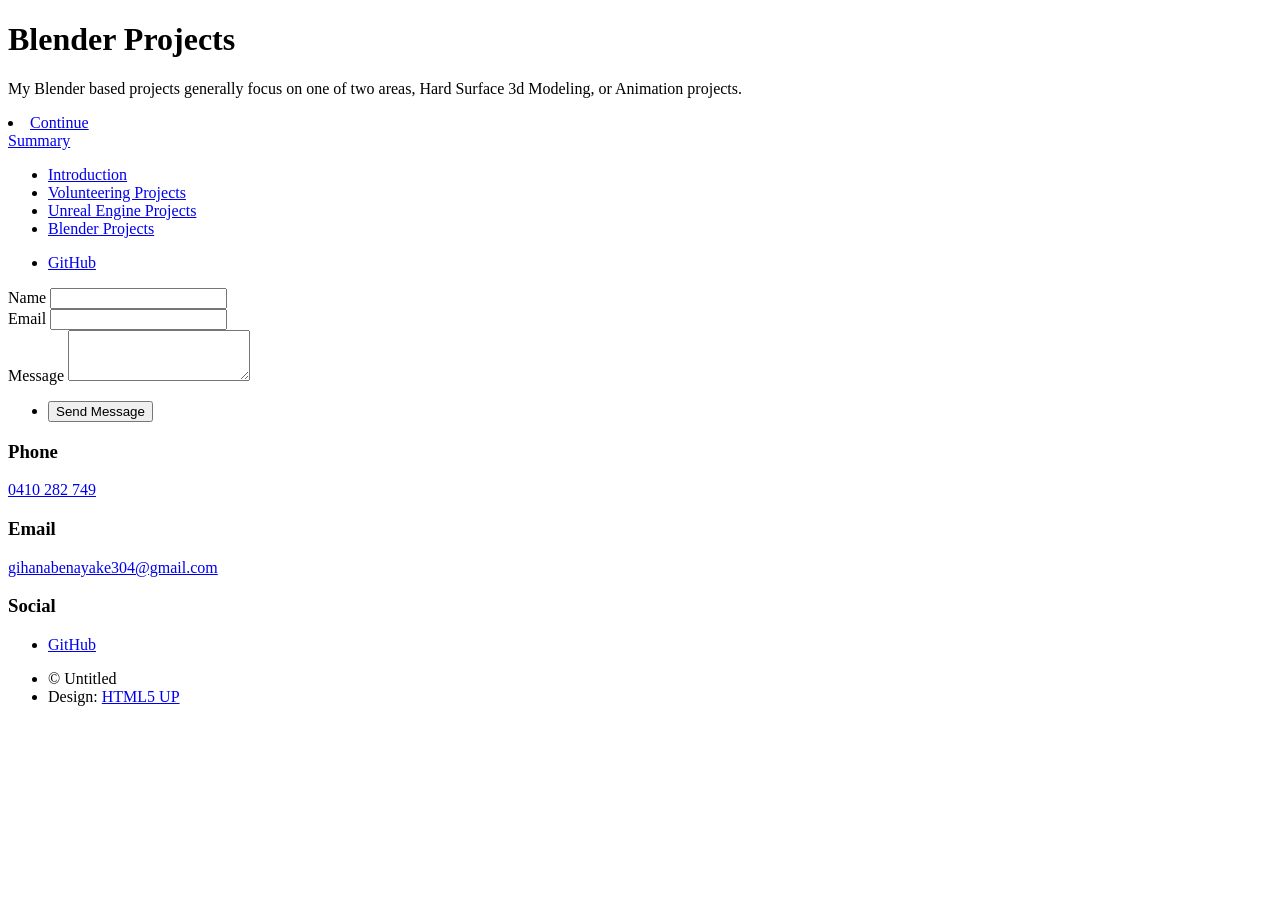
==== Subpages/BlenderProjects.html @ 30b380fa "Initial Commit Initial Commit for Created Site" ====
<!DOCTYPE HTML>
<!--
	Massively by HTML5 UP
	html5up.net | @ajlkn
	Free for personal and commercial use under the CCA 3.0 license (html5up.net/license)
-->
<html>
	<head>
		<title>Blender Projects</title>
		<meta charset="utf-8" />
		<meta name="viewport" content="width=device-width, initial-scale=1, user-scalable=no" />
		<link rel="stylesheet" href="../assets/css/main.css" />
		<noscript><link rel="stylesheet" href="../assets/css/noscript.css" /></noscript>
	</head>
	<body class="is-preload">

		<!-- Wrapper -->
			<div id="wrapper" class="fade-in">

				<!-- Intro -->
					<div id="intro">
						<h1>Blender Projects</h1>
						<p>My Blender based projects generally focus on one of two areas, Hard Surface 3d Modeling, or Animation projects. </p>
							<li><a href="#header" class="button icon solid solo fa-arrow-down scrolly">Continue</a></li>
						</ul>
					</div>

				<!-- Header -->
					<header id="header">
						<a href="index.html" class="logo">Summary</a>
					</header>

				<!-- Nav -->
					<nav id="nav">
						<ul class="links">
							<li><a href="../index.html">Introduction</a></li>
							<li><a href="../Subpages/VolunteeringProjects.html">Volunteering Projects</a></li>
							<li><a href="../Subpages/UnrealEngineProjects.html">Unreal Engine Projects</a></li>
							<li class="active"><a href="../Subpages/BlenderProjects.html">Blender Projects</a></li>
						</ul>
						<ul class="icons">
							<li><a href="#" class="icon brands fa-github"><span class="label">GitHub</span></a></li>
						</ul>
					</nav>

				<!-- Main -->
					<div id="main">

						
						<!-- Footer -->
							<footer>
							
							</footer>

					</div>

				<!-- Footer -->
					<footer id="footer">
						<section>
							<form method="post" action="#">
								<div class="fields">
									<div class="field">
										<label for="name">Name</label>
										<input type="text" name="name" id="name" />
									</div>
									<div class="field">
										<label for="email">Email</label>
										<input type="text" name="email" id="email" />
									</div>
									<div class="field">
										<label for="message">Message</label>
										<textarea name="message" id="message" rows="3"></textarea>
									</div>
								</div>
								<ul class="actions">
									<li><input type="submit" value="Send Message" /></li>
								</ul>
							</form>
						</section>
						<section class="split contact">
							<section>
								<h3>Phone</h3>
								<p><a href="#">0410 282 749</a></p>
							</section>
							<section>
								<h3>Email</h3>
								<p><a href="#">gihanabenayake304@gmail.com</a></p>
							</section>
							<section>
								<h3>Social</h3>
								<ul class="icons alt">
									<li><a href="#" class="icon brands alt fa-github"><span class="label">GitHub</span></a></li>
								</ul>
							</section>
						</section>
					</footer>

				<!-- Copyright -->
					<div id="copyright">
						<ul><li>&copy; Untitled</li><li>Design: <a href="https://html5up.net">HTML5 UP</a></li></ul>
					</div>

			</div>

		<!-- Scripts -->
			<script src="../assets/js/jquery.min.js"></script>
			<script src="../assets/js/jquery.scrollex.min.js"></script>
			<script src="../assets/js/jquery.scrolly.min.js"></script>
			<script src="../assets/js/browser.min.js"></script>
			<script src="../assets/js/breakpoints.min.js"></script>
			<script src="../assets/js/util.js"></script>
			<script src="../assets/js/main.js"></script>

	</body>
</html>
---- assets/css/main.css ----
@import url(fontawesome-all.min.css);
@import url("https://fonts.googleapis.com/css?family=Merriweather:300,700,300italic,700italic|Source+Sans+Pro:900");

/*
	Massively by HTML5 UP
	html5up.net | @ajlkn
	Free for personal and commercial use under the CCA 3.0 license (html5up.net/license)
*/

html, body, div, span, applet, object,
iframe, h1, h2, h3, h4, h5, h6, p, blockquote,
pre, a, abbr, acronym, address, big, cite,
code, del, dfn, em, img, ins, kbd, q, s, samp,
small, strike, strong, sub, sup, tt, var, b,
u, i, center, dl, dt, dd, ol, ul, li, fieldset,
form, label, legend, table, caption, tbody,
tfoot, thead, tr, th, td, article, aside,
canvas, details, embed, figure, figcaption,
footer, header, hgroup, menu, nav, output, ruby,
section, summary, time, mark, audio, video {
	margin: 0;
	padding: 0;
	border: 0;
	font-size: 100%;
	font: inherit;
	vertical-align: baseline;}

article, aside, details, figcaption, figure,
footer, header, hgroup, menu, nav, section {
	display: block;}

body {
	line-height: 1;
}

ol, ul {
	list-style: none;
}

blockquote, q {
	quotes: none;
}

	blockquote:before, blockquote:after, q:before, q:after {
		content: '';
		content: none;
	}

table {
	border-collapse: collapse;
	border-spacing: 0;
}

body {
	-webkit-text-size-adjust: none;
}

mark {
	background-color: transparent;
	color: inherit;
}

input::-moz-focus-inner {
	border: 0;
	padding: 0;
}

input, select, textarea {
	-moz-appearance: none;
	-webkit-appearance: none;
	-ms-appearance: none;
	appearance: none;
}

/* Basic */

	@-ms-viewport {
		width: device-width;
	}

	body {
		-ms-overflow-style: scrollbar;
	}

	@media screen and (max-width: 480px) {

		html, body {
			min-width: 320px;
		}

	}

	html {
		box-sizing: border-box;
	}

	*, *:before, *:after {
		box-sizing: inherit;
	}

	body {
		background-color: #1e252d;
	}

		body.is-preload *, body.is-preload *:before, body.is-preload *:after {
			-moz-animation: none !important;
			-webkit-animation: none !important;
			-ms-animation: none !important;
			animation: none !important;
			-moz-transition: none !important;
			-webkit-transition: none !important;
			-ms-transition: none !important;
			transition: none !important;
		}

/* Type */

	html {
		font-size: 16pt;
	}

		@media screen and (max-width: 1680px) {

			html {
				font-size: 12pt;
			}

		}

		@media screen and (max-width: 1280px) {

			html {
				font-size: 11pt;
			}

		}

		@media screen and (max-width: 360px) {

			html {
				font-size: 10pt;
			}

		}

	body {
		color: #212931;
	}

	body, input, select, textarea {
		font-family: "Merriweather", Georgia, serif;
		font-weight: 300;
		font-size: 1rem;
		line-height: 2.375;
	}

	a {
		-moz-transition: color 0.2s ease-in-out, background-color 0.2s ease-in-out, border-color 0.2s ease-in-out, box-shadow 0.2s ease-in-out;
		-webkit-transition: color 0.2s ease-in-out, background-color 0.2s ease-in-out, border-color 0.2s ease-in-out, box-shadow 0.2s ease-in-out;
		-ms-transition: color 0.2s ease-in-out, background-color 0.2s ease-in-out, border-color 0.2s ease-in-out, box-shadow 0.2s ease-in-out;
		transition: color 0.2s ease-in-out, background-color 0.2s ease-in-out, border-color 0.2s ease-in-out, box-shadow 0.2s ease-in-out;
		border-bottom: dotted 1px;
		text-decoration: none;
	}

		a:hover {
			border-bottom-color: transparent;
		}

	strong, b {
		font-weight: 600;
	}

	em, i {
		font-style: italic;
	}

	p {
		text-align: justify;
		margin: 0 0 2rem 0;
	}

	h1, h2, h3, h4, h5, h6 {
		font-family: "Source Sans Pro", Helvetica, sans-serif;
		font-weight: 900;
		line-height: 1.5;
		letter-spacing: 0.075em;
		text-transform: uppercase;
		margin: 0 0 1rem 0;
	}

		h1 a, h2 a, h3 a, h4 a, h5 a, h6 a {
			border-bottom: 0;
			color: inherit;
			text-decoration: none;
		}

	h1 {
		font-size: 4rem;
		line-height: 1.1;
		margin: 0 0 2rem 0;
	}

	h2 {
		font-size: 1.75rem;
		line-height: 1.3;
		margin: 0 0 1.5rem 0;
	}

	h3 {
		font-size: 1.25rem;
		margin: 0 0 1.5rem 0;
	}

	h4 {
		font-size: 1rem;
	}

	h5 {
		font-size: 0.9rem;
	}

	h6 {
		font-size: 0.8rem;
	}

	sub {
		font-size: 0.8rem;
		position: relative;
		top: 0.5rem;
	}

	sup {
		font-size: 0.8rem;
		position: relative;
		top: -0.5rem;
	}

	blockquote {
		border-left: solid 4px;
		font-style: italic;
		margin: 0 0 2rem 0;
		padding: 0.5rem 0 0.5rem 2rem;
	}

	code {
		border: solid 2px;
		font-family: "Courier New", monospace;
		font-size: 0.9rem;
		margin: 0 0.25rem;
		padding: 0.25rem 0.65rem;
	}

	pre {
		-webkit-overflow-scrolling: touch;
		font-family: "Courier New", monospace;
		font-size: 0.9rem;
		margin: 0 0 2rem 0;
	}

		pre code {
			display: block;
			line-height: 1.75;
			padding: 1rem 1.5rem;
			overflow-x: auto;
		}

	hr {
		border: 0;
		border-bottom: solid 2px;
		margin: 3rem 0;
	}

		hr.major {
			margin: 5rem 0;
		}

	.align-left {
		text-align: left;
	}

	.align-center {
		text-align: center;
	}

	.align-right {
		text-align: right;
	}

	input, select, textarea {
		color: #212931;
	}

	a {
		color: #212931;
		border-bottom-color: rgba(33, 41, 49, 0.5);
	}

		a:hover {
			border-bottom-color: transparent;
			color: #18bfef !important;
		}

	strong, b {
		color: #212931;
	}

	h1, h2, h3, h4, h5, h6 {
		color: #212931;
	}

	blockquote {
		border-left-color: #eeeeee;
	}

	code {
		background: rgba(220, 220, 220, 0.25);
		border-color: #eeeeee;
	}

	hr {
		border-bottom-color: #eeeeee;
	}

/* Row */

	.row {
		display: flex;
		flex-wrap: wrap;
		box-sizing: border-box;
		align-items: stretch;
	}

		.row > * {
			box-sizing: border-box;
		}

		.row.gtr-uniform > * > :last-child {
			margin-bottom: 0;
		}

		.row.aln-left {
			justify-content: flex-start;
		}

		.row.aln-center {
			justify-content: center;
		}

		.row.aln-right {
			justify-content: flex-end;
		}

		.row.aln-top {
			align-items: flex-start;
		}

		.row.aln-middle {
			align-items: center;
		}

		.row.aln-bottom {
			align-items: flex-end;
		}

		.row > .imp {
			order: -1;
		}

		.row > .col-1 {
			width: 8.33333%;
		}

		.row > .off-1 {
			margin-left: 8.33333%;
		}

		.row > .col-2 {
			width: 16.66667%;
		}

		.row > .off-2 {
			margin-left: 16.66667%;
		}

		.row > .col-3 {
			width: 25%;
		}

		.row > .off-3 {
			margin-left: 25%;
		}

		.row > .col-4 {
			width: 33.33333%;
		}

		.row > .off-4 {
			margin-left: 33.33333%;
		}

		.row > .col-5 {
			width: 41.66667%;
		}

		.row > .off-5 {
			margin-left: 41.66667%;
		}

		.row > .col-6 {
			width: 50%;
		}

		.row > .off-6 {
			margin-left: 50%;
		}

		.row > .col-7 {
			width: 58.33333%;
		}

		.row > .off-7 {
			margin-left: 58.33333%;
		}

		.row > .col-8 {
			width: 66.66667%;
		}

		.row > .off-8 {
			margin-left: 66.66667%;
		}

		.row > .col-9 {
			width: 75%;
		}

		.row > .off-9 {
			margin-left: 75%;
		}

		.row > .col-10 {
			width: 83.33333%;
		}

		.row > .off-10 {
			margin-left: 83.33333%;
		}

		.row > .col-11 {
			width: 91.66667%;
		}

		.row > .off-11 {
			margin-left: 91.66667%;
		}

		.row > .col-12 {
			width: 100%;
		}

		.row > .off-12 {
			margin-left: 100%;
		}

		.row.gtr-0 {
			margin-top: 0;
			margin-left: 0rem;
		}

			.row.gtr-0 > * {
				padding: 0 0 0 0rem;
			}

			.row.gtr-0.gtr-uniform {
				margin-top: 0rem;
			}

				.row.gtr-0.gtr-uniform > * {
					padding-top: 0rem;
				}

		.row.gtr-25 {
			margin-top: 0;
			margin-left: -0.375rem;
		}

			.row.gtr-25 > * {
				padding: 0 0 0 0.375rem;
			}

			.row.gtr-25.gtr-uniform {
				margin-top: -0.375rem;
			}

				.row.gtr-25.gtr-uniform > * {
					padding-top: 0.375rem;
				}

		.row.gtr-50 {
			margin-top: 0;
			margin-left: -0.75rem;
		}

			.row.gtr-50 > * {
				padding: 0 0 0 0.75rem;
			}

			.row.gtr-50.gtr-uniform {
				margin-top: -0.75rem;
			}

				.row.gtr-50.gtr-uniform > * {
					padding-top: 0.75rem;
				}

		.row {
			margin-top: 0;
			margin-left: -1.5rem;
		}

			.row > * {
				padding: 0 0 0 1.5rem;
			}

			.row.gtr-uniform {
				margin-top: -1.5rem;
			}

				.row.gtr-uniform > * {
					padding-top: 1.5rem;
				}

		.row.gtr-150 {
			margin-top: 0;
			margin-left: -2.25rem;
		}

			.row.gtr-150 > * {
				padding: 0 0 0 2.25rem;
			}

			.row.gtr-150.gtr-uniform {
				margin-top: -2.25rem;
			}

				.row.gtr-150.gtr-uniform > * {
					padding-top: 2.25rem;
				}

		.row.gtr-200 {
			margin-top: 0;
			margin-left: -3rem;
		}

			.row.gtr-200 > * {
				padding: 0 0 0 3rem;
			}

			.row.gtr-200.gtr-uniform {
				margin-top: -3rem;
			}

				.row.gtr-200.gtr-uniform > * {
					padding-top: 3rem;
				}

		@media screen and (max-width: 1680px) {

			.row {
				display: flex;
				flex-wrap: wrap;
				box-sizing: border-box;
				align-items: stretch;
			}

				.row > * {
					box-sizing: border-box;
				}

				.row.gtr-uniform > * > :last-child {
					margin-bottom: 0;
				}

				.row.aln-left {
					justify-content: flex-start;
				}

				.row.aln-center {
					justify-content: center;
				}

				.row.aln-right {
					justify-content: flex-end;
				}

				.row.aln-top {
					align-items: flex-start;
				}

				.row.aln-middle {
					align-items: center;
				}

				.row.aln-bottom {
					align-items: flex-end;
				}

				.row > .imp-xlarge {
					order: -1;
				}

				.row > .col-1-xlarge {
					width: 8.33333%;
				}

				.row > .off-1-xlarge {
					margin-left: 8.33333%;
				}

				.row > .col-2-xlarge {
					width: 16.66667%;
				}

				.row > .off-2-xlarge {
					margin-left: 16.66667%;
				}

				.row > .col-3-xlarge {
					width: 25%;
				}

				.row > .off-3-xlarge {
					margin-left: 25%;
				}

				.row > .col-4-xlarge {
					width: 33.33333%;
				}

				.row > .off-4-xlarge {
					margin-left: 33.33333%;
				}

				.row > .col-5-xlarge {
					width: 41.66667%;
				}

				.row > .off-5-xlarge {
					margin-left: 41.66667%;
				}

				.row > .col-6-xlarge {
					width: 50%;
				}

				.row > .off-6-xlarge {
					margin-left: 50%;
				}

				.row > .col-7-xlarge {
					width: 58.33333%;
				}

				.row > .off-7-xlarge {
					margin-left: 58.33333%;
				}

				.row > .col-8-xlarge {
					width: 66.66667%;
				}

				.row > .off-8-xlarge {
					margin-left: 66.66667%;
				}

				.row > .col-9-xlarge {
					width: 75%;
				}

				.row > .off-9-xlarge {
					margin-left: 75%;
				}

				.row > .col-10-xlarge {
					width: 83.33333%;
				}

				.row > .off-10-xlarge {
					margin-left: 83.33333%;
				}

				.row > .col-11-xlarge {
					width: 91.66667%;
				}

				.row > .off-11-xlarge {
					margin-left: 91.66667%;
				}

				.row > .col-12-xlarge {
					width: 100%;
				}

				.row > .off-12-xlarge {
					margin-left: 100%;
				}

				.row.gtr-0 {
					margin-top: 0;
					margin-left: 0rem;
				}

					.row.gtr-0 > * {
						padding: 0 0 0 0rem;
					}

					.row.gtr-0.gtr-uniform {
						margin-top: 0rem;
					}

						.row.gtr-0.gtr-uniform > * {
							padding-top: 0rem;
						}

				.row.gtr-25 {
					margin-top: 0;
					margin-left: -0.375rem;
				}

					.row.gtr-25 > * {
						padding: 0 0 0 0.375rem;
					}

					.row.gtr-25.gtr-uniform {
						margin-top: -0.375rem;
					}

						.row.gtr-25.gtr-uniform > * {
							padding-top: 0.375rem;
						}

				.row.gtr-50 {
					margin-top: 0;
					margin-left: -0.75rem;
				}

					.row.gtr-50 > * {
						padding: 0 0 0 0.75rem;
					}

					.row.gtr-50.gtr-uniform {
						margin-top: -0.75rem;
					}

						.row.gtr-50.gtr-uniform > * {
							padding-top: 0.75rem;
						}

				.row {
					margin-top: 0;
					margin-left: -1.5rem;
				}

					.row > * {
						padding: 0 0 0 1.5rem;
					}

					.row.gtr-uniform {
						margin-top: -1.5rem;
					}

						.row.gtr-uniform > * {
							padding-top: 1.5rem;
						}

				.row.gtr-150 {
					margin-top: 0;
					margin-left: -2.25rem;
				}

					.row.gtr-150 > * {
						padding: 0 0 0 2.25rem;
					}

					.row.gtr-150.gtr-uniform {
						margin-top: -2.25rem;
					}

						.row.gtr-150.gtr-uniform > * {
							padding-top: 2.25rem;
						}

				.row.gtr-200 {
					margin-top: 0;
					margin-left: -3rem;
				}

					.row.gtr-200 > * {
						padding: 0 0 0 3rem;
					}

					.row.gtr-200.gtr-uniform {
						margin-top: -3rem;
					}

						.row.gtr-200.gtr-uniform > * {
							padding-top: 3rem;
						}

		}

		@media screen and (max-width: 1280px) {

			.row {
				display: flex;
				flex-wrap: wrap;
				box-sizing: border-box;
				align-items: stretch;
			}

				.row > * {
					box-sizing: border-box;
				}

				.row.gtr-uniform > * > :last-child {
					margin-bottom: 0;
				}

				.row.aln-left {
					justify-content: flex-start;
				}

				.row.aln-center {
					justify-content: center;
				}

				.row.aln-right {
					justify-content: flex-end;
				}

				.row.aln-top {
					align-items: flex-start;
				}

				.row.aln-middle {
					align-items: center;
				}

				.row.aln-bottom {
					align-items: flex-end;
				}

				.row > .imp-large {
					order: -1;
				}

				.row > .col-1-large {
					width: 8.33333%;
				}

				.row > .off-1-large {
					margin-left: 8.33333%;
				}

				.row > .col-2-large {
					width: 16.66667%;
				}

				.row > .off-2-large {
					margin-left: 16.66667%;
				}

				.row > .col-3-large {
					width: 25%;
				}

				.row > .off-3-large {
					margin-left: 25%;
				}

				.row > .col-4-large {
					width: 33.33333%;
				}

				.row > .off-4-large {
					margin-left: 33.33333%;
				}

				.row > .col-5-large {
					width: 41.66667%;
				}

				.row > .off-5-large {
					margin-left: 41.66667%;
				}

				.row > .col-6-large {
					width: 50%;
				}

				.row > .off-6-large {
					margin-left: 50%;
				}

				.row > .col-7-large {
					width: 58.33333%;
				}

				.row > .off-7-large {
					margin-left: 58.33333%;
				}

				.row > .col-8-large {
					width: 66.66667%;
				}

				.row > .off-8-large {
					margin-left: 66.66667%;
				}

				.row > .col-9-large {
					width: 75%;
				}

				.row > .off-9-large {
					margin-left: 75%;
				}

				.row > .col-10-large {
					width: 83.33333%;
				}

				.row > .off-10-large {
					margin-left: 83.33333%;
				}

				.row > .col-11-large {
					width: 91.66667%;
				}

				.row > .off-11-large {
					margin-left: 91.66667%;
				}

				.row > .col-12-large {
					width: 100%;
				}

				.row > .off-12-large {
					margin-left: 100%;
				}

				.row.gtr-0 {
					margin-top: 0;
					margin-left: 0rem;
				}

					.row.gtr-0 > * {
						padding: 0 0 0 0rem;
					}

					.row.gtr-0.gtr-uniform {
						margin-top: 0rem;
					}

						.row.gtr-0.gtr-uniform > * {
							padding-top: 0rem;
						}

				.row.gtr-25 {
					margin-top: 0;
					margin-left: -0.375rem;
				}

					.row.gtr-25 > * {
						padding: 0 0 0 0.375rem;
					}

					.row.gtr-25.gtr-uniform {
						margin-top: -0.375rem;
					}

						.row.gtr-25.gtr-uniform > * {
							padding-top: 0.375rem;
						}

				.row.gtr-50 {
					margin-top: 0;
					margin-left: -0.75rem;
				}

					.row.gtr-50 > * {
						padding: 0 0 0 0.75rem;
					}

					.row.gtr-50.gtr-uniform {
						margin-top: -0.75rem;
					}

						.row.gtr-50.gtr-uniform > * {
							padding-top: 0.75rem;
						}

				.row {
					margin-top: 0;
					margin-left: -1.5rem;
				}

					.row > * {
						padding: 0 0 0 1.5rem;
					}

					.row.gtr-uniform {
						margin-top: -1.5rem;
					}

						.row.gtr-uniform > * {
							padding-top: 1.5rem;
						}

				.row.gtr-150 {
					margin-top: 0;
					margin-left: -2.25rem;
				}

					.row.gtr-150 > * {
						padding: 0 0 0 2.25rem;
					}

					.row.gtr-150.gtr-uniform {
						margin-top: -2.25rem;
					}

						.row.gtr-150.gtr-uniform > * {
							padding-top: 2.25rem;
						}

				.row.gtr-200 {
					margin-top: 0;
					margin-left: -3rem;
				}

					.row.gtr-200 > * {
						padding: 0 0 0 3rem;
					}

					.row.gtr-200.gtr-uniform {
						margin-top: -3rem;
					}

						.row.gtr-200.gtr-uniform > * {
							padding-top: 3rem;
						}

		}

		@media screen and (max-width: 980px) {

			.row {
				display: flex;
				flex-wrap: wrap;
				box-sizing: border-box;
				align-items: stretch;
			}

				.row > * {
					box-sizing: border-box;
				}

				.row.gtr-uniform > * > :last-child {
					margin-bottom: 0;
				}

				.row.aln-left {
					justify-content: flex-start;
				}

				.row.aln-center {
					justify-content: center;
				}

				.row.aln-right {
					justify-content: flex-end;
				}

				.row.aln-top {
					align-items: flex-start;
				}

				.row.aln-middle {
					align-items: center;
				}

				.row.aln-bottom {
					align-items: flex-end;
				}

				.row > .imp-medium {
					order: -1;
				}

				.row > .col-1-medium {
					width: 8.33333%;
				}

				.row > .off-1-medium {
					margin-left: 8.33333%;
				}

				.row > .col-2-medium {
					width: 16.66667%;
				}

				.row > .off-2-medium {
					margin-left: 16.66667%;
				}

				.row > .col-3-medium {
					width: 25%;
				}

				.row > .off-3-medium {
					margin-left: 25%;
				}

				.row > .col-4-medium {
					width: 33.33333%;
				}

				.row > .off-4-medium {
					margin-left: 33.33333%;
				}

				.row > .col-5-medium {
					width: 41.66667%;
				}

				.row > .off-5-medium {
					margin-left: 41.66667%;
				}

				.row > .col-6-medium {
					width: 50%;
				}

				.row > .off-6-medium {
					margin-left: 50%;
				}

				.row > .col-7-medium {
					width: 58.33333%;
				}

				.row > .off-7-medium {
					margin-left: 58.33333%;
				}

				.row > .col-8-medium {
					width: 66.66667%;
				}

				.row > .off-8-medium {
					margin-left: 66.66667%;
				}

				.row > .col-9-medium {
					width: 75%;
				}

				.row > .off-9-medium {
					margin-left: 75%;
				}

				.row > .col-10-medium {
					width: 83.33333%;
				}

				.row > .off-10-medium {
					margin-left: 83.33333%;
				}

				.row > .col-11-medium {
					width: 91.66667%;
				}

				.row > .off-11-medium {
					margin-left: 91.66667%;
				}

				.row > .col-12-medium {
					width: 100%;
				}

				.row > .off-12-medium {
					margin-left: 100%;
				}

				.row.gtr-0 {
					margin-top: 0;
					margin-left: 0rem;
				}

					.row.gtr-0 > * {
						padding: 0 0 0 0rem;
					}

					.row.gtr-0.gtr-uniform {
						margin-top: 0rem;
					}

						.row.gtr-0.gtr-uniform > * {
							padding-top: 0rem;
						}

				.row.gtr-25 {
					margin-top: 0;
					margin-left: -0.375rem;
				}

					.row.gtr-25 > * {
						padding: 0 0 0 0.375rem;
					}

					.row.gtr-25.gtr-uniform {
						margin-top: -0.375rem;
					}

						.row.gtr-25.gtr-uniform > * {
							padding-top: 0.375rem;
						}

				.row.gtr-50 {
					margin-top: 0;
					margin-left: -0.75rem;
				}

					.row.gtr-50 > * {
						padding: 0 0 0 0.75rem;
					}

					.row.gtr-50.gtr-uniform {
						margin-top: -0.75rem;
					}

						.row.gtr-50.gtr-uniform > * {
							padding-top: 0.75rem;
						}

				.row {
					margin-top: 0;
					margin-left: -1.5rem;
				}

					.row > * {
						padding: 0 0 0 1.5rem;
					}

					.row.gtr-uniform {
						margin-top: -1.5rem;
					}

						.row.gtr-uniform > * {
							padding-top: 1.5rem;
						}

				.row.gtr-150 {
					margin-top: 0;
					margin-left: -2.25rem;
				}

					.row.gtr-150 > * {
						padding: 0 0 0 2.25rem;
					}

					.row.gtr-150.gtr-uniform {
						margin-top: -2.25rem;
					}

						.row.gtr-150.gtr-uniform > * {
							padding-top: 2.25rem;
						}

				.row.gtr-200 {
					margin-top: 0;
					margin-left: -3rem;
				}

					.row.gtr-200 > * {
						padding: 0 0 0 3rem;
					}

					.row.gtr-200.gtr-uniform {
						margin-top: -3rem;
					}

						.row.gtr-200.gtr-uniform > * {
							padding-top: 3rem;
						}

		}

		@media screen and (max-width: 736px) {

			.row {
				display: flex;
				flex-wrap: wrap;
				box-sizing: border-box;
				align-items: stretch;
			}

				.row > * {
					box-sizing: border-box;
				}

				.row.gtr-uniform > * > :last-child {
					margin-bottom: 0;
				}

				.row.aln-left {
					justify-content: flex-start;
				}

				.row.aln-center {
					justify-content: center;
				}

				.row.aln-right {
					justify-content: flex-end;
				}

				.row.aln-top {
					align-items: flex-start;
				}

				.row.aln-middle {
					align-items: center;
				}

				.row.aln-bottom {
					align-items: flex-end;
				}

				.row > .imp-small {
					order: -1;
				}

				.row > .col-1-small {
					width: 8.33333%;
				}

				.row > .off-1-small {
					margin-left: 8.33333%;
				}

				.row > .col-2-small {
					width: 16.66667%;
				}

				.row > .off-2-small {
					margin-left: 16.66667%;
				}

				.row > .col-3-small {
					width: 25%;
				}

				.row > .off-3-small {
					margin-left: 25%;
				}

				.row > .col-4-small {
					width: 33.33333%;
				}

				.row > .off-4-small {
					margin-left: 33.33333%;
				}

				.row > .col-5-small {
					width: 41.66667%;
				}

				.row > .off-5-small {
					margin-left: 41.66667%;
				}

				.row > .col-6-small {
					width: 50%;
				}

				.row > .off-6-small {
					margin-left: 50%;
				}

				.row > .col-7-small {
					width: 58.33333%;
				}

				.row > .off-7-small {
					margin-left: 58.33333%;
				}

				.row > .col-8-small {
					width: 66.66667%;
				}

				.row > .off-8-small {
					margin-left: 66.66667%;
				}

				.row > .col-9-small {
					width: 75%;
				}

				.row > .off-9-small {
					margin-left: 75%;
				}

				.row > .col-10-small {
					width: 83.33333%;
				}

				.row > .off-10-small {
					margin-left: 83.33333%;
				}

				.row > .col-11-small {
					width: 91.66667%;
				}

				.row > .off-11-small {
					margin-left: 91.66667%;
				}

				.row > .col-12-small {
					width: 100%;
				}

				.row > .off-12-small {
					margin-left: 100%;
				}

				.row.gtr-0 {
					margin-top: 0;
					margin-left: 0rem;
				}

					.row.gtr-0 > * {
						padding: 0 0 0 0rem;
					}

					.row.gtr-0.gtr-uniform {
						margin-top: 0rem;
					}

						.row.gtr-0.gtr-uniform > * {
							padding-top: 0rem;
						}

				.row.gtr-25 {
					margin-top: 0;
					margin-left: -0.375rem;
				}

					.row.gtr-25 > * {
						padding: 0 0 0 0.375rem;
					}

					.row.gtr-25.gtr-uniform {
						margin-top: -0.375rem;
					}

						.row.gtr-25.gtr-uniform > * {
							padding-top: 0.375rem;
						}

				.row.gtr-50 {
					margin-top: 0;
					margin-left: -0.75rem;
				}

					.row.gtr-50 > * {
						padding: 0 0 0 0.75rem;
					}

					.row.gtr-50.gtr-uniform {
						margin-top: -0.75rem;
					}

						.row.gtr-50.gtr-uniform > * {
							padding-top: 0.75rem;
						}

				.row {
					margin-top: 0;
					margin-left: -1.5rem;
				}

					.row > * {
						padding: 0 0 0 1.5rem;
					}

					.row.gtr-uniform {
						margin-top: -1.5rem;
					}

						.row.gtr-uniform > * {
							padding-top: 1.5rem;
						}

				.row.gtr-150 {
					margin-top: 0;
					margin-left: -2.25rem;
				}

					.row.gtr-150 > * {
						padding: 0 0 0 2.25rem;
					}

					.row.gtr-150.gtr-uniform {
						margin-top: -2.25rem;
					}

						.row.gtr-150.gtr-uniform > * {
							padding-top: 2.25rem;
						}

				.row.gtr-200 {
					margin-top: 0;
					margin-left: -3rem;
				}

					.row.gtr-200 > * {
						padding: 0 0 0 3rem;
					}

					.row.gtr-200.gtr-uniform {
						margin-top: -3rem;
					}

						.row.gtr-200.gtr-uniform > * {
							padding-top: 3rem;
						}

		}

		@media screen and (max-width: 480px) {

			.row {
				display: flex;
				flex-wrap: wrap;
				box-sizing: border-box;
				align-items: stretch;
			}

				.row > * {
					box-sizing: border-box;
				}

				.row.gtr-uniform > * > :last-child {
					margin-bottom: 0;
				}

				.row.aln-left {
					justify-content: flex-start;
				}

				.row.aln-center {
					justify-content: center;
				}

				.row.aln-right {
					justify-content: flex-end;
				}

				.row.aln-top {
					align-items: flex-start;
				}

				.row.aln-middle {
					align-items: center;
				}

				.row.aln-bottom {
					align-items: flex-end;
				}

				.row > .imp-xsmall {
					order: -1;
				}

				.row > .col-1-xsmall {
					width: 8.33333%;
				}

				.row > .off-1-xsmall {
					margin-left: 8.33333%;
				}

				.row > .col-2-xsmall {
					width: 16.66667%;
				}

				.row > .off-2-xsmall {
					margin-left: 16.66667%;
				}

				.row > .col-3-xsmall {
					width: 25%;
				}

				.row > .off-3-xsmall {
					margin-left: 25%;
				}

				.row > .col-4-xsmall {
					width: 33.33333%;
				}

				.row > .off-4-xsmall {
					margin-left: 33.33333%;
				}

				.row > .col-5-xsmall {
					width: 41.66667%;
				}

				.row > .off-5-xsmall {
					margin-left: 41.66667%;
				}

				.row > .col-6-xsmall {
					width: 50%;
				}

				.row > .off-6-xsmall {
					margin-left: 50%;
				}

				.row > .col-7-xsmall {
					width: 58.33333%;
				}

				.row > .off-7-xsmall {
					margin-left: 58.33333%;
				}

				.row > .col-8-xsmall {
					width: 66.66667%;
				}

				.row > .off-8-xsmall {
					margin-left: 66.66667%;
				}

				.row > .col-9-xsmall {
					width: 75%;
				}

				.row > .off-9-xsmall {
					margin-left: 75%;
				}

				.row > .col-10-xsmall {
					width: 83.33333%;
				}

				.row > .off-10-xsmall {
					margin-left: 83.33333%;
				}

				.row > .col-11-xsmall {
					width: 91.66667%;
				}

				.row > .off-11-xsmall {
					margin-left: 91.66667%;
				}

				.row > .col-12-xsmall {
					width: 100%;
				}

				.row > .off-12-xsmall {
					margin-left: 100%;
				}

				.row.gtr-0 {
					margin-top: 0;
					margin-left: 0rem;
				}

					.row.gtr-0 > * {
						padding: 0 0 0 0rem;
					}

					.row.gtr-0.gtr-uniform {
						margin-top: 0rem;
					}

						.row.gtr-0.gtr-uniform > * {
							padding-top: 0rem;
						}

				.row.gtr-25 {
					margin-top: 0;
					margin-left: -0.375rem;
				}

					.row.gtr-25 > * {
						padding: 0 0 0 0.375rem;
					}

					.row.gtr-25.gtr-uniform {
						margin-top: -0.375rem;
					}

						.row.gtr-25.gtr-uniform > * {
							padding-top: 0.375rem;
						}

				.row.gtr-50 {
					margin-top: 0;
					margin-left: -0.75rem;
				}

					.row.gtr-50 > * {
						padding: 0 0 0 0.75rem;
					}

					.row.gtr-50.gtr-uniform {
						margin-top: -0.75rem;
					}

						.row.gtr-50.gtr-uniform > * {
							padding-top: 0.75rem;
						}

				.row {
					margin-top: 0;
					margin-left: -1.5rem;
				}

					.row > * {
						padding: 0 0 0 1.5rem;
					}

					.row.gtr-uniform {
						margin-top: -1.5rem;
					}

						.row.gtr-uniform > * {
							padding-top: 1.5rem;
						}

				.row.gtr-150 {
					margin-top: 0;
					margin-left: -2.25rem;
				}

					.row.gtr-150 > * {
						padding: 0 0 0 2.25rem;
					}

					.row.gtr-150.gtr-uniform {
						margin-top: -2.25rem;
					}

						.row.gtr-150.gtr-uniform > * {
							padding-top: 2.25rem;
						}

				.row.gtr-200 {
					margin-top: 0;
					margin-left: -3rem;
				}

					.row.gtr-200 > * {
						padding: 0 0 0 3rem;
					}

					.row.gtr-200.gtr-uniform {
						margin-top: -3rem;
					}

						.row.gtr-200.gtr-uniform > * {
							padding-top: 3rem;
						}

		}

		@media screen and (max-width: 360px) {

			.row {
				display: flex;
				flex-wrap: wrap;
				box-sizing: border-box;
				align-items: stretch;
			}

				.row > * {
					box-sizing: border-box;
				}

				.row.gtr-uniform > * > :last-child {
					margin-bottom: 0;
				}

				.row.aln-left {
					justify-content: flex-start;
				}

				.row.aln-center {
					justify-content: center;
				}

				.row.aln-right {
					justify-content: flex-end;
				}

				.row.aln-top {
					align-items: flex-start;
				}

				.row.aln-middle {
					align-items: center;
				}

				.row.aln-bottom {
					align-items: flex-end;
				}

				.row > .imp-xxsmall {
					order: -1;
				}

				.row > .col-1-xxsmall {
					width: 8.33333%;
				}

				.row > .off-1-xxsmall {
					margin-left: 8.33333%;
				}

				.row > .col-2-xxsmall {
					width: 16.66667%;
				}

				.row > .off-2-xxsmall {
					margin-left: 16.66667%;
				}

				.row > .col-3-xxsmall {
					width: 25%;
				}

				.row > .off-3-xxsmall {
					margin-left: 25%;
				}

				.row > .col-4-xxsmall {
					width: 33.33333%;
				}

				.row > .off-4-xxsmall {
					margin-left: 33.33333%;
				}

				.row > .col-5-xxsmall {
					width: 41.66667%;
				}

				.row > .off-5-xxsmall {
					margin-left: 41.66667%;
				}

				.row > .col-6-xxsmall {
					width: 50%;
				}

				.row > .off-6-xxsmall {
					margin-left: 50%;
				}

				.row > .col-7-xxsmall {
					width: 58.33333%;
				}

				.row > .off-7-xxsmall {
					margin-left: 58.33333%;
				}

				.row > .col-8-xxsmall {
					width: 66.66667%;
				}

				.row > .off-8-xxsmall {
					margin-left: 66.66667%;
				}

				.row > .col-9-xxsmall {
					width: 75%;
				}

				.row > .off-9-xxsmall {
					margin-left: 75%;
				}

				.row > .col-10-xxsmall {
					width: 83.33333%;
				}

				.row > .off-10-xxsmall {
					margin-left: 83.33333%;
				}

				.row > .col-11-xxsmall {
					width: 91.66667%;
				}

				.row > .off-11-xxsmall {
					margin-left: 91.66667%;
				}

				.row > .col-12-xxsmall {
					width: 100%;
				}

				.row > .off-12-xxsmall {
					margin-left: 100%;
				}

				.row.gtr-0 {
					margin-top: 0;
					margin-left: 0rem;
				}

					.row.gtr-0 > * {
						padding: 0 0 0 0rem;
					}

					.row.gtr-0.gtr-uniform {
						margin-top: 0rem;
					}

						.row.gtr-0.gtr-uniform > * {
							padding-top: 0rem;
						}

				.row.gtr-25 {
					margin-top: 0;
					margin-left: -0.375rem;
				}

					.row.gtr-25 > * {
						padding: 0 0 0 0.375rem;
					}

					.row.gtr-25.gtr-uniform {
						margin-top: -0.375rem;
					}

						.row.gtr-25.gtr-uniform > * {
							padding-top: 0.375rem;
						}

				.row.gtr-50 {
					margin-top: 0;
					margin-left: -0.75rem;
				}

					.row.gtr-50 > * {
						padding: 0 0 0 0.75rem;
					}

					.row.gtr-50.gtr-uniform {
						margin-top: -0.75rem;
					}

						.row.gtr-50.gtr-uniform > * {
							padding-top: 0.75rem;
						}

				.row {
					margin-top: 0;
					margin-left: -1.5rem;
				}

					.row > * {
						padding: 0 0 0 1.5rem;
					}

					.row.gtr-uniform {
						margin-top: -1.5rem;
					}

						.row.gtr-uniform > * {
							padding-top: 1.5rem;
						}

				.row.gtr-150 {
					margin-top: 0;
					margin-left: -2.25rem;
				}

					.row.gtr-150 > * {
						padding: 0 0 0 2.25rem;
					}

					.row.gtr-150.gtr-uniform {
						margin-top: -2.25rem;
					}

						.row.gtr-150.gtr-uniform > * {
							padding-top: 2.25rem;
						}

				.row.gtr-200 {
					margin-top: 0;
					margin-left: -3rem;
				}

					.row.gtr-200 > * {
						padding: 0 0 0 3rem;
					}

					.row.gtr-200.gtr-uniform {
						margin-top: -3rem;
					}

						.row.gtr-200.gtr-uniform > * {
							padding-top: 3rem;
						}

		}

/* Box */

	.box {
		border: solid 2px;
		margin-bottom: 2rem;
		padding: 1.5rem;
	}

		.box > :last-child,
		.box > :last-child > :last-child,
		.box > :last-child > :last-child > :last-child {
			margin-bottom: 0;
		}

		.box.alt {
			border: 0;
			border-radius: 0;
			padding: 0;
		}

	.box {
		border-color: #eeeeee;
	}

/* Button */

	input[type="submit"],
	input[type="reset"],
	input[type="button"],
	button,
	.button {
		-moz-appearance: none;
		-webkit-appearance: none;
		-ms-appearance: none;
		appearance: none;
		-moz-transition: background-color 0.2s ease-in-out, box-shadow 0.2s ease-in-out, color 0.2s ease-in-out;
		-webkit-transition: background-color 0.2s ease-in-out, box-shadow 0.2s ease-in-out, color 0.2s ease-in-out;
		-ms-transition: background-color 0.2s ease-in-out, box-shadow 0.2s ease-in-out, color 0.2s ease-in-out;
		transition: background-color 0.2s ease-in-out, box-shadow 0.2s ease-in-out, color 0.2s ease-in-out;
		border: 0;
		border-radius: 0;
		cursor: pointer;
		display: inline-block;
		font-family: "Source Sans Pro", Helvetica, sans-serif;
		font-size: 0.8rem;
		font-weight: 900;
		letter-spacing: 0.075em;
		height: 3rem;
		line-height: 3rem;
		padding: 0 2rem;
		text-align: center;
		text-decoration: none;
		text-transform: uppercase;
		white-space: nowrap;
	}

		input[type="submit"].icon:before,
		input[type="reset"].icon:before,
		input[type="button"].icon:before,
		button.icon:before,
		.button.icon:before {
			margin-right: 0.5rem;
		}

		input[type="submit"].icon.solo,
		input[type="reset"].icon.solo,
		input[type="button"].icon.solo,
		button.icon.solo,
		.button.icon.solo {
			position: relative;
			width: 4rem;
			height: 4rem;
			line-height: 4rem;
			border-radius: 4rem;
			text-indent: 4rem;
			overflow: hidden;
			padding: 0;
			white-space: nowrap;
		}

			input[type="submit"].icon.solo:before,
			input[type="reset"].icon.solo:before,
			input[type="button"].icon.solo:before,
			button.icon.solo:before,
			.button.icon.solo:before {
				position: absolute;
				display: block;
				top: 0;
				left: 0;
				width: inherit;
				height: inherit;
				line-height: inherit;
				font-size: 1.25rem;
				margin-right: 0;
				text-align: center;
				text-indent: 0;
			}

		input[type="submit"].fit,
		input[type="reset"].fit,
		input[type="button"].fit,
		button.fit,
		.button.fit {
			width: 100%;
		}

		input[type="submit"].small,
		input[type="reset"].small,
		input[type="button"].small,
		button.small,
		.button.small {
			font-size: 0.7rem;
			height: 2.5rem;
			line-height: 2.5rem;
			padding: 0 1.5rem;
		}

		input[type="submit"].large,
		input[type="reset"].large,
		input[type="button"].large,
		button.large,
		.button.large {
			font-size: 0.9rem;
			height: 3.5rem;
			line-height: 3.5rem;
			padding: 0 2.75rem;
		}

		@media screen and (max-width: 980px) {

			input[type="submit"],
			input[type="reset"],
			input[type="button"],
			button,
			.button {
				font-size: 0.9rem;
				height: 3.25rem;
				line-height: 3.25rem;
			}

				input[type="submit"].large,
				input[type="reset"].large,
				input[type="button"].large,
				button.large,
				.button.large {
					font-size: 1rem;
					height: 3.75rem;
					line-height: 3.75rem;
				}

		}

		input[type="submit"].disabled, input[type="submit"]:disabled,
		input[type="reset"].disabled,
		input[type="reset"]:disabled,
		input[type="button"].disabled,
		input[type="button"]:disabled,
		button.disabled,
		button:disabled,
		.button.disabled,
		.button:disabled {
			pointer-events: none;
			opacity: 0.25;
		}

	input[type="submit"],
	input[type="reset"],
	input[type="button"],
	button,
	.button {
		background-color: transparent;
		box-shadow: inset 0 0 0 2px #212931;
		color: #212931 !important;
	}

		input[type="submit"]:hover,
		input[type="reset"]:hover,
		input[type="button"]:hover,
		button:hover,
		.button:hover {
			box-shadow: inset 0 0 0 2px #18bfef;
			color: #18bfef !important;
		}

		input[type="submit"].primary,
		input[type="reset"].primary,
		input[type="button"].primary,
		button.primary,
		.button.primary {
			background-color: #212931;
			box-shadow: none;
			color: #ffffff !important;
		}

			input[type="submit"].primary:hover,
			input[type="reset"].primary:hover,
			input[type="button"].primary:hover,
			button.primary:hover,
			.button.primary:hover {
				background-color: #18bfef;
			}

/* Form */

	form {
		margin: 0 0 2rem 0;
	}

		form > :last-child {
			margin-bottom: 0;
		}

		form > .fields {
			display: -moz-flex;
			display: -webkit-flex;
			display: -ms-flex;
			display: flex;
			-moz-flex-wrap: wrap;
			-webkit-flex-wrap: wrap;
			-ms-flex-wrap: wrap;
			flex-wrap: wrap;
			width: calc(100% + 3rem);
			margin: -1.5rem 0 2rem -1.5rem;
		}

			form > .fields > .field {
				-moz-flex-grow: 0;
				-webkit-flex-grow: 0;
				-ms-flex-grow: 0;
				flex-grow: 0;
				-moz-flex-shrink: 0;
				-webkit-flex-shrink: 0;
				-ms-flex-shrink: 0;
				flex-shrink: 0;
				padding: 1.5rem 0 0 1.5rem;
				width: calc(100% - 1.5rem);
			}

				form > .fields > .field.half {
					width: calc(50% - 0.75rem);
				}

				form > .fields > .field.third {
					width: calc(100%/3 - 0.5rem);
				}

				form > .fields > .field.quarter {
					width: calc(25% - 0.375rem);
				}

		@media screen and (max-width: 480px) {

			form > .fields {
				width: calc(100% + 3rem);
				margin: -1.5rem 0 2rem -1.5rem;
			}

				form > .fields > .field {
					padding: 1.5rem 0 0 1.5rem;
					width: calc(100% - 1.5rem);
				}

					form > .fields > .field.half {
						width: calc(100% - 1.5rem);
					}

					form > .fields > .field.third {
						width: calc(100% - 1.5rem);
					}

					form > .fields > .field.quarter {
						width: calc(100% - 1.5rem);
					}

		}

	label {
		display: block;
		font-family: "Source Sans Pro", Helvetica, sans-serif;
		font-weight: 900;
		line-height: 1.5;
		letter-spacing: 0.075em;
		font-size: 0.8rem;
		text-transform: uppercase;
		margin: 0 0 0.75rem 0;
	}

		@media screen and (max-width: 980px) {

			label {
				font-size: 0.9rem;
			}

		}

	input[type="text"],
	input[type="password"],
	input[type="email"],
	select,
	textarea {
		-moz-appearance: none;
		-webkit-appearance: none;
		-ms-appearance: none;
		appearance: none;
		background: transparent;
		border-radius: 0;
		border: solid 2px;
		color: inherit;
		display: block;
		outline: 0;
		padding: 0 1rem;
		text-decoration: none;
		width: 100%;
	}

		input[type="text"]:invalid,
		input[type="password"]:invalid,
		input[type="email"]:invalid,
		select:invalid,
		textarea:invalid {
			box-shadow: none;
		}

	select {
		background-size: 1.25rem;
		background-repeat: no-repeat;
		background-position: calc(100% - 1rem) center;
		height: 3rem;
		padding-right: 3rem;
		text-overflow: ellipsis;
	}

		select:focus::-ms-value {
			background-color: transparent;
		}

		select::-ms-expand {
			display: none;
		}

	input[type="text"],
	input[type="password"],
	input[type="email"],
	select {
		height: 3rem;
	}

	textarea {
		padding: 0.75rem 1rem;
	}

	input[type="checkbox"],
	input[type="radio"] {
		-moz-appearance: none;
		-webkit-appearance: none;
		-ms-appearance: none;
		appearance: none;
		display: block;
		float: left;
		margin-right: -2rem;
		opacity: 0;
		width: 1rem;
		z-index: -1;
	}

		input[type="checkbox"] + label,
		input[type="radio"] + label {
			text-decoration: none;
			cursor: pointer;
			display: inline-block;
			font-size: 1rem;
			letter-spacing: 0;
			font-family: "Merriweather", Georgia, serif;
			text-transform: none;
			font-weight: 300;
			padding-left: 2.8rem;
			padding-right: 1rem;
			position: relative;
		}

			input[type="checkbox"] + label:before,
			input[type="radio"] + label:before {
				-moz-osx-font-smoothing: grayscale;
				-webkit-font-smoothing: antialiased;
				display: inline-block;
				font-style: normal;
				font-variant: normal;
				text-rendering: auto;
				line-height: 1;
				text-transform: none !important;
				font-family: 'Font Awesome 5 Free';
				font-weight: 900;
			}

			input[type="checkbox"] + label:before,
			input[type="radio"] + label:before {
				border-radius: 0;
				border: solid 2px;
				content: '';
				display: inline-block;
				font-size: 0.8rem;
				height: 1.8rem;
				left: 0;
				line-height: 1.65rem;
				position: absolute;
				text-align: center;
				top: -0.125rem;
				width: 1.8rem;
			}

		input[type="checkbox"]:checked + label:before,
		input[type="radio"]:checked + label:before {
			content: '\f00c';
		}

	input[type="checkbox"] + label:before {
		border-radius: 0;
	}

	input[type="radio"] + label:before {
		border-radius: 100%;
	}

	::-webkit-input-placeholder {
		opacity: 1.0;
	}

	:-moz-placeholder {
		opacity: 1.0;
	}

	::-moz-placeholder {
		opacity: 1.0;
	}

	:-ms-input-placeholder {
		opacity: 1.0;
	}

	label {
		color: #212931;
	}

	input[type="text"],
	input[type="password"],
	input[type="email"],
	select,
	textarea {
		border-color: #eeeeee;
	}

		input[type="text"]:focus,
		input[type="password"]:focus,
		input[type="email"]:focus,
		select:focus,
		textarea:focus {
			border-color: #18bfef;
		}

	select {
		background-image: url("data:image/svg+xml;charset=utf8,%3Csvg xmlns='http://www.w3.org/2000/svg' width='40' height='40' preserveAspectRatio='none' viewBox='0 0 40 40'%3E%3Cpath d='M9.4,12.3l10.4,10.4l10.4-10.4c0.2-0.2,0.5-0.4,0.9-0.4c0.3,0,0.6,0.1,0.9,0.4l3.3,3.3c0.2,0.2,0.4,0.5,0.4,0.9 c0,0.4-0.1,0.6-0.4,0.9L20.7,31.9c-0.2,0.2-0.5,0.4-0.9,0.4c-0.3,0-0.6-0.1-0.9-0.4L4.3,17.3c-0.2-0.2-0.4-0.5-0.4-0.9 c0-0.4,0.1-0.6,0.4-0.9l3.3-3.3c0.2-0.2,0.5-0.4,0.9-0.4S9.1,12.1,9.4,12.3z' fill='%23eeeeee' /%3E%3C/svg%3E");
	}

		select option {
			background-color: #ffffff;
			color: #212931;
		}

	.select-wrapper:before {
		color: #eeeeee;
	}

	input[type="checkbox"] + label,
	input[type="radio"] + label {
		color: #212931;
	}

		input[type="checkbox"] + label:before,
		input[type="radio"] + label:before {
			border-color: #eeeeee;
		}

	input[type="checkbox"]:checked + label:before,
	input[type="radio"]:checked + label:before {
		background-color: #212931;
		border-color: #212931;
		color: #ffffff;
	}

	input[type="checkbox"]:focus + label:before,
	input[type="radio"]:focus + label:before {
		border-color: #18bfef;
	}

	::-webkit-input-placeholder {
		color: #909498 !important;
	}

	:-moz-placeholder {
		color: #909498 !important;
	}

	::-moz-placeholder {
		color: #909498 !important;
	}

	:-ms-input-placeholder {
		color: #909498 !important;
	}

	.formerize-placeholder {
		color: #909498 !important;
	}

/* Icon */

	.icon {
		text-decoration: none;
		border-bottom: none;
		position: relative;
	}

		.icon:before {
			-moz-osx-font-smoothing: grayscale;
			-webkit-font-smoothing: antialiased;
			display: inline-block;
			font-style: normal;
			font-variant: normal;
			text-rendering: auto;
			line-height: 1;
			text-transform: none !important;
			font-family: 'Font Awesome 5 Free';
			font-weight: 400;
		}

		.icon > .label {
			display: none;
		}

		.icon:before {
			line-height: inherit;
		}

		.icon.solid:before {
			font-weight: 900;
		}

		.icon.brands:before {
			font-family: 'Font Awesome 5 Brands';
		}

/* Image */

	.image {
		border: 0;
		display: inline-block;
		position: relative;
	}

		.image img {
			display: block;
		}

		.image.left, .image.right {
			max-width: 40%;
		}

			.image.left img, .image.right img {
				width: 100%;
			}

		.image.left {
			float: left;
			margin: 0 2rem 2rem 0;
			top: 0.75rem;
		}

		.image.right {
			float: right;
			margin: 0 0 2rem 2rem;
			top: 0.75rem;
		}

		.image.fit {
			display: block;
			margin: 2.5rem 0;
			width: 100%;
		}

			.image.fit:first-child {
				margin-top: 0;
			}

			.image.fit img {
				width: 100%;
			}

		.image.main {
			display: block;
			margin: 4rem 0;
			width: 100%;
		}

			.image.main:first-child {
				margin-top: 0;
			}

			.image.main img {
				width: 100%;
			}

		@media screen and (max-width: 736px) {

			.image.fit {
				margin: 2rem 0;
			}

			.image.main {
				margin: 2rem 0;
			}

		}

	a.image {
		overflow: hidden;
	}

		a.image img {
			-moz-transition: -moz-transform 0.2s ease-out;
			-webkit-transition: -webkit-transform 0.2s ease-out;
			-ms-transition: -ms-transform 0.2s ease-out;
			transition: transform 0.2s ease-out;
		}

		a.image:hover img {
			-moz-transform: scale(1.05);
			-webkit-transform: scale(1.05);
			-ms-transform: scale(1.05);
			transform: scale(1.05);
		}

/* Actions */

	ul.actions {
		display: -moz-flex;
		display: -webkit-flex;
		display: -ms-flex;
		display: flex;
		cursor: default;
		list-style: none;
		margin-left: -1rem;
		padding-left: 0;
	}

		ul.actions li {
			padding: 0 0 0 1rem;
			vertical-align: middle;
		}

		ul.actions.special {
			-moz-justify-content: center;
			-webkit-justify-content: center;
			-ms-justify-content: center;
			justify-content: center;
			width: 100%;
			margin-left: 0;
		}

			ul.actions.special li:first-child {
				padding-left: 0;
			}

		ul.actions.stacked {
			-moz-flex-direction: column;
			-webkit-flex-direction: column;
			-ms-flex-direction: column;
			flex-direction: column;
			margin-left: 0;
		}

			ul.actions.stacked li {
				padding: 1.3rem 0 0 0;
			}

				ul.actions.stacked li:first-child {
					padding-top: 0;
				}

		ul.actions.fit {
			width: calc(100% + 1rem);
		}

			ul.actions.fit li {
				-moz-flex-grow: 1;
				-webkit-flex-grow: 1;
				-ms-flex-grow: 1;
				flex-grow: 1;
				-moz-flex-shrink: 1;
				-webkit-flex-shrink: 1;
				-ms-flex-shrink: 1;
				flex-shrink: 1;
				width: 100%;
			}

				ul.actions.fit li > * {
					width: 100%;
				}

			ul.actions.fit.stacked {
				width: 100%;
			}

		@media screen and (max-width: 480px) {

			ul.actions:not(.fixed) {
				-moz-flex-direction: column;
				-webkit-flex-direction: column;
				-ms-flex-direction: column;
				flex-direction: column;
				margin-left: 0;
				width: 100% !important;
			}

				ul.actions:not(.fixed) li {
					-moz-flex-grow: 1;
					-webkit-flex-grow: 1;
					-ms-flex-grow: 1;
					flex-grow: 1;
					-moz-flex-shrink: 1;
					-webkit-flex-shrink: 1;
					-ms-flex-shrink: 1;
					flex-shrink: 1;
					padding: 1rem 0 0 0;
					text-align: center;
					width: 100%;
				}

					ul.actions:not(.fixed) li > * {
						width: 100%;
					}

					ul.actions:not(.fixed) li:first-child {
						padding-top: 0;
					}

					ul.actions:not(.fixed) li input[type="submit"],
					ul.actions:not(.fixed) li input[type="reset"],
					ul.actions:not(.fixed) li input[type="button"],
					ul.actions:not(.fixed) li button,
					ul.actions:not(.fixed) li .button {
						width: 100%;
					}

						ul.actions:not(.fixed) li input[type="submit"].icon:before,
						ul.actions:not(.fixed) li input[type="reset"].icon:before,
						ul.actions:not(.fixed) li input[type="button"].icon:before,
						ul.actions:not(.fixed) li button.icon:before,
						ul.actions:not(.fixed) li .button.icon:before {
							margin-left: -0.5rem;
						}

		}

/* Icons */

	ul.icons {
		cursor: default;
		list-style: none;
		padding-left: 0;
	}

		ul.icons li {
			display: inline-block;
			padding: 0 0.5rem 0 0;
			vertical-align: middle;
		}

			ul.icons li:last-child {
				padding-right: 0;
			}

			ul.icons li .icon:before {
				width: 2.25rem;
				height: 2.25rem;
				line-height: 2.25rem;
				display: inline-block;
				text-align: center;
				border-radius: 100%;
				font-size: 1.25rem;
			}

		ul.icons.alt li .icon:before {
			-moz-transition: color 0.2s ease-in-out, background-color 0.2s ease-in-out, border-color 0.2s ease-in-out, box-shadow 0.2s ease-in-out;
			-webkit-transition: color 0.2s ease-in-out, background-color 0.2s ease-in-out, border-color 0.2s ease-in-out, box-shadow 0.2s ease-in-out;
			-ms-transition: color 0.2s ease-in-out, background-color 0.2s ease-in-out, border-color 0.2s ease-in-out, box-shadow 0.2s ease-in-out;
			transition: color 0.2s ease-in-out, background-color 0.2s ease-in-out, border-color 0.2s ease-in-out, box-shadow 0.2s ease-in-out;
			font-size: 1rem;
		}

/* List */

	ol {
		list-style: decimal;
		margin: 0 0 2rem 0;
		padding-left: 1.25rem;
	}

		ol li {
			padding-left: 0.25rem;
		}

	ul {
		list-style: disc;
		margin: 0 0 2rem 0;
		padding-left: 1rem;
	}

		ul li {
			padding-left: 0.5rem;
		}

		ul.divided {
			list-style: none;
			padding-left: 0;
		}

			ul.divided li {
				border-top: solid 1px;
				padding: 0.5rem 0;
			}

				ul.divided li:first-child {
					border-top: 0;
					padding-top: 0;
				}

	dl {
		margin: 0 0 2rem 0;
	}

		dl dt {
			display: block;
			font-weight: 600;
			margin: 0 0 1rem 0;
		}

		dl dd {
			margin-left: 2rem;
		}

	ul.divided li {
		border-top-color: #eeeeee;
	}

	ul.icons li a.icon:hover:before {
		color: #18bfef;
	}

	ul.icons.alt li .icon:before {
		box-shadow: inset 0 0 0 2px #eeeeee;
	}

	ul.icons.alt li a.icon:hover:before {
		box-shadow: inset 0 0 0 2px #18bfef;
	}

/* Section/Article */

	section.special, article.special {
		text-align: center;
	}

	header {
		cursor: default;
	}

		header > .date {
			display: block;
			font-size: 0.8rem;
			height: 1;
			margin: 0 0 1rem 0;
			position: relative;
		}

		header > p {
			font-style: italic;
		}

		header > h1 + p {
			font-size: 1.1rem;
			margin-top: -0.5rem;
			line-height: 2;
		}

		header > h2 + p {
			font-size: 1rem;
			margin-top: -0.75rem;
		}

		header > h3 + p {
			font-size: 0.9rem;
			margin-top: -0.75rem;
		}

		header > h4 + p {
			font-size: 0.8rem;
			margin-top: -0.75rem;
		}

		header.major {
			margin: 0 0 4rem 0;
			text-align: center;
		}

			header.major > :last-child {
				margin-bottom: 0;
			}

			header.major > p {
				margin-top: 0;
				text-align: center;
			}

			header.major > .date {
				font-size: 1rem;
				margin: 0 0 4rem 0;
			}

				header.major > .date:before, header.major > .date:after {
					content: '';
					display: block;
					position: absolute;
					top: 50%;
					width: calc(50% - 6rem);
					border-top: solid 2px;
				}

				header.major > .date:before {
					left: 0;
				}

				header.major > .date:after {
					right: 0;
				}

		@media screen and (max-width: 980px) {

			header br {
				display: none;
			}

		}

		@media screen and (max-width: 736px) {

			header.major {
				margin: 0 0 2rem 0;
			}

		}

	header.major .date:before, header.major .date:after {
		border-top-color: #eeeeee;
	}

/* Table */

	.table-wrapper {
		-webkit-overflow-scrolling: touch;
		overflow-x: auto;
	}

	table {
		margin: 0 0 2rem 0;
		width: 100%;
	}

		table tbody tr {
			border: solid 1px;
			border-left: 0;
			border-right: 0;
		}

		table td {
			padding: 0.75rem 0.75rem;
		}

		table th {
			font-family: "Source Sans Pro", Helvetica, sans-serif;
			font-size: 0.8rem;
			font-weight: 900;
			letter-spacing: 0.075em;
			line-height: 1.5;
			padding: 0 0.75rem 0.75rem 0.75rem;
			text-align: left;
			text-transform: uppercase;
		}

			@media screen and (max-width: 980px) {

				table th {
					font-size: 0.9rem;
				}

			}

		table thead {
			border-bottom: solid 2px;
		}

		table tfoot {
			border-top: solid 2px;
		}

		table.alt {
			border-collapse: separate;
		}

			table.alt tbody tr td {
				border: solid 1px;
				border-left-width: 0;
				border-top-width: 0;
			}

				table.alt tbody tr td:first-child {
					border-left-width: 1px;
				}

			table.alt tbody tr:first-child td {
				border-top-width: 1px;
			}

			table.alt thead {
				border-bottom: 0;
			}

			table.alt tfoot {
				border-top: 0;
			}

	table tbody tr {
		border-color: #eeeeee;
	}

		table tbody tr:nth-child(2n + 1) {
			background-color: rgba(220, 220, 220, 0.25);
		}

	table th {
		color: #212931;
	}

	table thead {
		border-bottom-color: #eeeeee;
	}

	table tfoot {
		border-top-color: #eeeeee;
	}

	table.alt tbody tr td {
		border-color: #eeeeee;
	}

/* Pagination */

	.pagination {
		display: -moz-inline-flex;
		display: -webkit-inline-flex;
		display: -ms-inline-flex;
		display: inline-flex;
		-moz-user-select: none;
		-webkit-user-select: none;
		-ms-user-select: none;
		user-select: none;
		cursor: default;
		list-style: none;
		margin: 0 0 2rem 2px;
		padding: 0;
	}

		.pagination a, .pagination span {
			-moz-transition: background-color 0.2s ease-in-out, border-color 0.2s ease-in-out, box-shadow 0.2s ease-in-out, color 0.2s ease-in-out;
			-webkit-transition: background-color 0.2s ease-in-out, border-color 0.2s ease-in-out, box-shadow 0.2s ease-in-out, color 0.2s ease-in-out;
			-ms-transition: background-color 0.2s ease-in-out, border-color 0.2s ease-in-out, box-shadow 0.2s ease-in-out, color 0.2s ease-in-out;
			transition: background-color 0.2s ease-in-out, border-color 0.2s ease-in-out, box-shadow 0.2s ease-in-out, color 0.2s ease-in-out;
			border: solid 2px;
			display: inline-block;
			font-family: "Source Sans Pro", Helvetica, sans-serif;
			font-size: 0.8rem;
			font-weight: 900;
			height: 3rem;
			letter-spacing: 0.075em;
			line-height: calc(3rem - 4px);
			margin-left: -2px;
			min-width: 3rem;
			position: relative;
			text-align: center;
			text-decoration: none;
			text-transform: uppercase;
		}

		.pagination .next, .pagination .previous {
			text-decoration: none;
			padding: 0 1.75rem;
		}

			.pagination .next:before, .pagination .previous:before {
				-moz-osx-font-smoothing: grayscale;
				-webkit-font-smoothing: antialiased;
				display: inline-block;
				font-style: normal;
				font-variant: normal;
				text-rendering: auto;
				line-height: 1;
				text-transform: none !important;
				font-family: 'Font Awesome 5 Free';
				font-weight: 900;
			}

			.pagination .next:before, .pagination .previous:before {
				display: inline-block;
				color: inherit !important;
				line-height: inherit;
			}

		.pagination .previous:before {
			content: '\f104';
			margin-right: 0.9375em;
		}

		.pagination .next:before {
			content: '\f105';
			float: right;
			margin-left: 0.9375em;
		}

		@media screen and (max-width: 980px) {

			.pagination a, .pagination span {
				font-size: 0.9rem;
			}

		}

		@media screen and (max-width: 480px) {

			.pagination .page, .pagination .extra {
				display: none;
			}

		}

	.pagination a, .pagination span {
		border-color: #eeeeee;
	}

	.pagination a {
		color: #212931 !important;
	}

		.pagination a:hover {
			color: #18bfef !important;
			border-color: #18bfef;
			z-index: 1;
		}

			.pagination a:hover + a,
			.pagination a:hover + span {
				border-left-color: #18bfef;
			}

		.pagination a.active {
			background-color: #eeeeee;
		}

	.pagination span {
		color: #eeeeee;
	}

/* Wrapper */

	#wrapper {
		-moz-transition: opacity 0.5s ease;
		-webkit-transition: opacity 0.5s ease;
		-ms-transition: opacity 0.5s ease;
		transition: opacity 0.5s ease;
		position: relative;
		z-index: 1;
		overflow: hidden;
	}

		#wrapper > .bg {
			position: absolute;
			top: 0;
			left: 0;
			width: 100%;
			height: 100%;
			background-color: #212931;
			background-image: url("../../images/overlay.png"), linear-gradient(0deg, rgba(0, 0, 0, 0.1), rgba(0, 0, 0, 0.1)), url("../../images/bg.jpg");
			background-size: auto,								auto,														100% auto;
			background-position: center,								center,														top center;
			background-repeat: repeat,								no-repeat,													no-repeat;
			background-attachment: scroll,								scroll,														scroll;
			z-index: -1;
		}

			#wrapper > .bg.fixed {
				position: fixed;
				width: 100vw;
				height: 100vh;
			}

		#wrapper.fade-in:before {
			pointer-events: none;
			-moz-transition: opacity 1s ease-in-out;
			-webkit-transition: opacity 1s ease-in-out;
			-ms-transition: opacity 1s ease-in-out;
			transition: opacity 1s ease-in-out;
			-moz-transition-delay: 0.75s;
			-webkit-transition-delay: 0.75s;
			-ms-transition-delay: 0.75s;
			transition-delay: 0.75s;
			background: #1e252d;
			content: '';
			display: block;
			height: 100%;
			left: 0;
			opacity: 0;
			position: fixed;
			top: 0;
			width: 100%;
		}

		body.is-preload #wrapper.fade-in:before {
			opacity: 1;
		}

		@media screen and (orientation: portrait) {

			#wrapper > .bg {
				background-size: auto,								auto,														auto 175%;
			}

		}

/* Intro */

	#intro {
		color: #ffffff;
		padding: 8rem 4rem 6rem 4rem ;
		-moz-align-items: center;
		-webkit-align-items: center;
		-ms-align-items: center;
		align-items: center;
		display: -moz-flex;
		display: -webkit-flex;
		display: -ms-flex;
		display: flex;
		-moz-flex-direction: column;
		-webkit-flex-direction: column;
		-ms-flex-direction: column;
		flex-direction: column;
		-moz-justify-content: -moz-flex-end;
		-webkit-justify-content: -webkit-flex-end;
		-ms-justify-content: -ms-flex-end;
		justify-content: flex-end;
		-moz-transition: opacity 1s ease, -moz-transform 1s ease;
		-webkit-transition: opacity 1s ease, -webkit-transform 1s ease;
		-ms-transition: opacity 1s ease, -ms-transform 1s ease;
		transition: opacity 1s ease, transform 1s ease;
		position: relative;
		cursor: default;
		text-align: center;
		z-index: 1;
		min-height: 100vh;
	}

		#intro input, #intro select, #intro textarea {
			color: #ffffff;
		}

		#intro a {
			color: #ffffff;
			border-bottom-color: rgba(255, 255, 255, 0.5);
		}

			#intro a:hover {
				border-bottom-color: transparent;
				color: #18bfef !important;
			}

		#intro strong, #intro b {
			color: #ffffff;
		}

		#intro h1, #intro h2, #intro h3, #intro h4, #intro h5, #intro h6 {
			color: #ffffff;
		}

		#intro blockquote {
			border-left-color: #ffffff;
		}

		#intro code {
			background: rgba(255, 255, 255, 0.075);
			border-color: #ffffff;
		}

		#intro hr {
			border-bottom-color: #ffffff;
		}

		#intro input[type="submit"],
		#intro input[type="reset"],
		#intro input[type="button"],
		#intro button,
		#intro .button {
			background-color: transparent;
			box-shadow: inset 0 0 0 2px #ffffff;
			color: #ffffff !important;
		}

			#intro input[type="submit"]:hover,
			#intro input[type="reset"]:hover,
			#intro input[type="button"]:hover,
			#intro button:hover,
			#intro .button:hover {
				box-shadow: inset 0 0 0 2px #18bfef;
				color: #18bfef !important;
			}

			#intro input[type="submit"].primary,
			#intro input[type="reset"].primary,
			#intro input[type="button"].primary,
			#intro button.primary,
			#intro .button.primary {
				background-color: #ffffff;
				box-shadow: none;
				color: #1e252d !important;
			}

				#intro input[type="submit"].primary:hover,
				#intro input[type="reset"].primary:hover,
				#intro input[type="button"].primary:hover,
				#intro button.primary:hover,
				#intro .button.primary:hover {
					background-color: #18bfef;
				}

		#intro h1 {
			font-size: 5rem;
			line-height: 1;
		}

		#intro p {
			font-size: 1.25rem;
			font-style: italic;
			margin-top: -0.25rem;
			text-align: center;
		}

		#intro + #header {
			margin-top: -20rem;
		}

			#intro + #header .logo {
				-moz-transform: translateY(2rem);
				-webkit-transform: translateY(2rem);
				-ms-transform: translateY(2rem);
				transform: translateY(2rem);
				opacity: 0;
				visibility: hidden;
			}

		#intro.hidden {
			pointer-events: none;
			-moz-transform: translateY(2rem);
			-webkit-transform: translateY(2rem);
			-ms-transform: translateY(2rem);
			transform: translateY(2rem);
			-moz-transition: opacity 0.5s ease, -moz-transform 0.5s ease, visibility 0.5s;
			-webkit-transition: opacity 0.5s ease, -webkit-transform 0.5s ease, visibility 0.5s;
			-ms-transition: opacity 0.5s ease, -ms-transform 0.5s ease, visibility 0.5s;
			transition: opacity 0.5s ease, transform 0.5s ease, visibility 0.5s;
			opacity: 0;
			visibility: hidden;
		}

			#intro.hidden + #header .logo {
				-moz-transform: translateY(0);
				-webkit-transform: translateY(0);
				-ms-transform: translateY(0);
				transform: translateY(0);
				opacity: 1;
				visibility: visible;
			}

		body.is-preload #intro {
			-moz-transform: translateY(2rem);
			-webkit-transform: translateY(2rem);
			-ms-transform: translateY(2rem);
			transform: translateY(2rem);
			opacity: 0;
		}

			body.is-preload #intro:not(.hidden) + #header + #nav {
				-moz-transform: translateY(4rem);
				-webkit-transform: translateY(4rem);
				-ms-transform: translateY(4rem);
				transform: translateY(4rem);
				opacity: 0;
			}

		@media screen and (max-width: 980px) {

			#intro {
				padding: 4rem 4rem 2rem 4rem ;
				min-height: 90vh;
			}

				#intro p br {
					display: none;
				}

				#intro + #header {
					margin-top: -14rem;
				}

		}

		@media screen and (max-width: 736px) {

			#intro {
				padding: 3rem 2rem 1rem 2rem ;
				min-height: 80vh;
			}

				#intro h1 {
					font-size: 3.25rem;
					line-height: 1.1;
					margin-bottom: 1rem;
				}

				#intro p {
					font-size: 1rem;
					margin-top: 0rem;
				}

				#intro .actions {
					display: none;
				}

		}

/* Header */

	#header {
		color: #ffffff;
		-moz-align-items: center;
		-webkit-align-items: center;
		-ms-align-items: center;
		align-items: center;
		display: -moz-flex;
		display: -webkit-flex;
		display: -ms-flex;
		display: flex;
		-moz-flex-direction: column;
		-webkit-flex-direction: column;
		-ms-flex-direction: column;
		flex-direction: column;
		-moz-justify-content: -moz-flex-end;
		-webkit-justify-content: -webkit-flex-end;
		-ms-justify-content: -ms-flex-end;
		justify-content: flex-end;
		pointer-events: none;
		-moz-user-select: none;
		-webkit-user-select: none;
		-ms-user-select: none;
		user-select: none;
		height: 20rem;
		padding-bottom: 8rem;
		position: relative;
		text-align: center;
		z-index: 2;
	}

		#header input, #header select, #header textarea {
			color: #ffffff;
		}

		#header a {
			color: #ffffff;
			border-bottom-color: rgba(255, 255, 255, 0.5);
		}

			#header a:hover {
				border-bottom-color: transparent;
				color: #18bfef !important;
			}

		#header strong, #header b {
			color: #ffffff;
		}

		#header h1, #header h2, #header h3, #header h4, #header h5, #header h6 {
			color: #ffffff;
		}

		#header blockquote {
			border-left-color: #ffffff;
		}

		#header code {
			background: rgba(255, 255, 255, 0.075);
			border-color: #ffffff;
		}

		#header hr {
			border-bottom-color: #ffffff;
		}

		#header .logo {
			-moz-transition: border-color 0.2s ease-in-out, color 0.2s ease-in-out, opacity 0.5s ease, -moz-transform 0.5s ease, visibility 0.5s;
			-webkit-transition: border-color 0.2s ease-in-out, color 0.2s ease-in-out, opacity 0.5s ease, -webkit-transform 0.5s ease, visibility 0.5s;
			-ms-transition: border-color 0.2s ease-in-out, color 0.2s ease-in-out, opacity 0.5s ease, -ms-transform 0.5s ease, visibility 0.5s;
			transition: border-color 0.2s ease-in-out, color 0.2s ease-in-out, opacity 0.5s ease, transform 0.5s ease, visibility 0.5s;
			pointer-events: auto;
			border-style: solid;
			border-color: #ffffff;
			border-width: 5px !important;
			font-family: "Source Sans Pro", Helvetica, sans-serif;
			font-size: 2.25rem;
			font-weight: 900;
			letter-spacing: 0.075em;
			line-height: 1;
			padding: 1rem 1.75rem;
			text-transform: uppercase;
			visibility: visible;
		}

			#header .logo:hover {
				border-color: #18bfef !important;
				color: #18bfef !important;
			}

		@media screen and (max-width: 980px) {

			#header {
				height: 14rem;
				padding-bottom: 4rem;
			}

		}

		@media screen and (max-width: 736px) {

			#header {
				padding-bottom: 3rem;
			}

				#header .logo {
					font-size: 1.75rem;
					border-width: 3px !important;
				}

		}

/* Nav */

	#nav {
		color: #ffffff;
		display: -moz-flex;
		display: -webkit-flex;
		display: -ms-flex;
		display: flex;
		-moz-transition: -moz-transform 1s ease, opacity 1s ease;
		-webkit-transition: -webkit-transform 1s ease, opacity 1s ease;
		-ms-transition: -ms-transform 1s ease, opacity 1s ease;
		transition: transform 1s ease, opacity 1s ease;
		background: rgba(255, 255, 255, 0.175);
		height: 4rem;
		line-height: 4rem;
		margin: -4rem auto 0 auto;
		overflow: hidden;
		padding: 0 2rem 0 0;
		position: relative;
		width: calc(100% - 4rem);
		max-width: 72rem;
		z-index: 2;
	}

		#nav ul.divided li {
			border-top-color: #ffffff;
		}

		#nav ul.icons li a.icon:hover:before {
			color: #18bfef;
		}

		#nav ul.icons.alt li .icon:before {
			box-shadow: inset 0 0 0 2px #ffffff;
		}

		#nav ul.icons.alt li a.icon:hover:before {
			box-shadow: inset 0 0 0 2px #18bfef;
		}

		#nav input, #nav select, #nav textarea {
			color: #ffffff;
		}

		#nav a {
			color: #ffffff;
			border-bottom-color: rgba(255, 255, 255, 0.5);
		}

			#nav a:hover {
				border-bottom-color: transparent;
				color: #18bfef !important;
			}

		#nav strong, #nav b {
			color: #ffffff;
		}

		#nav h1, #nav h2, #nav h3, #nav h4, #nav h5, #nav h6 {
			color: #ffffff;
		}

		#nav blockquote {
			border-left-color: #ffffff;
		}

		#nav code {
			background: rgba(255, 255, 255, 0.075);
			border-color: #ffffff;
		}

		#nav hr {
			border-bottom-color: #ffffff;
		}

		#nav ul.links {
			display: -moz-flex;
			display: -webkit-flex;
			display: -ms-flex;
			display: flex;
			-moz-flex-grow: 1;
			-webkit-flex-grow: 1;
			-ms-flex-grow: 1;
			flex-grow: 1;
			-moz-flex-shrink: 1;
			-webkit-flex-shrink: 1;
			-ms-flex-shrink: 1;
			flex-shrink: 1;
			font-family: "Source Sans Pro", Helvetica, sans-serif;
			font-weight: 900;
			letter-spacing: 0.075em;
			list-style: none;
			margin-bottom: 0;
			padding-left: 0;
			text-transform: uppercase;
		}

			#nav ul.links li {
				display: block;
				padding-left: 0;
			}

				#nav ul.links li a {
					-moz-transition: background-color 0.2s ease-in-out, color 0.2s ease-in-out;
					-webkit-transition: background-color 0.2s ease-in-out, color 0.2s ease-in-out;
					-ms-transition: background-color 0.2s ease-in-out, color 0.2s ease-in-out;
					transition: background-color 0.2s ease-in-out, color 0.2s ease-in-out;
					display: block;
					font-size: 0.8rem;
					outline: none;
					padding: 0 2rem;
				}

					#nav ul.links li a:hover {
						color: inherit !important;
						background-color: rgba(255, 255, 255, 0.1);
					}

				#nav ul.links li.active {
					background-color: #ffffff;
				}

					#nav ul.links li.active a {
						color: #1e252d;
					}

						#nav ul.links li.active a:hover {
							color: #18bfef !important;
						}

		#nav ul.icons {
			-moz-flex-grow: 0;
			-webkit-flex-grow: 0;
			-ms-flex-grow: 0;
			flex-grow: 0;
			-moz-flex-shrink: 0;
			-webkit-flex-shrink: 0;
			-ms-flex-shrink: 0;
			flex-shrink: 0;
			margin-bottom: 0;
		}

		@media screen and (max-width: 980px) {

			#nav {
				display: none;
			}

		}

/* Main */

	#main {
		background-color: #ffffff;
		position: relative;
		margin: 0 auto;
		width: calc(100% - 4rem);
		max-width: 72rem;
		z-index: 2;
	}

		#main > * {
			padding: 4rem 4rem 2rem 4rem ;
			border-top: solid 2px #eeeeee;
			margin: 0;
		}

			#main > *:first-child {
				border-top: 0;
			}

		#main > footer {
			text-align: center;
		}

		#main > .post {
			padding: 8rem 8rem 6rem 8rem ;
		}

			#main > .post header.major > .date {
				margin-top: -2rem;
			}

			#main > .post header.major > h1, #main > .post header.major h2 {
				font-size: 4rem;
				line-height: 1.1;
				margin: 0 0 2rem 0;
			}

			#main > .post.featured {
				text-align: center;
			}

			@media screen and (max-width: 1280px) {

				#main > .post {
					padding: 6rem 4rem 4rem 4rem ;
				}

			}

			@media screen and (max-width: 736px) {

				#main > .post {
					padding: 4rem 2rem 2rem 2rem ;
				}

					#main > .post header.major > .date {
						margin-top: -1rem;
						margin-bottom: 2rem;
					}

					#main > .post header.major > h1, #main > .post header.major h2 {
						font-size: 2.5rem;
						line-height: 1.2;
						margin: 0 0 1.5rem 0;
					}

			}

		#main > .posts {
			display: -moz-flex;
			display: -webkit-flex;
			display: -ms-flex;
			display: flex;
			-moz-flex-wrap: wrap;
			-webkit-flex-wrap: wrap;
			-ms-flex-wrap: wrap;
			flex-wrap: wrap;
			-moz-align-items: -moz-stretch;
			-webkit-align-items: -webkit-stretch;
			-ms-align-items: -ms-stretch;
			align-items: stretch;
			text-align: center;
			width: 100%;
			padding: 0;
		}

			#main > .posts > * {
				-moz-flex-shrink: 1;
				-webkit-flex-shrink: 1;
				-ms-flex-shrink: 1;
				flex-shrink: 1;
				-moz-flex-grow: 0;
				-webkit-flex-grow: 0;
				-ms-flex-grow: 0;
				flex-grow: 0;
			}

			#main > .posts > * {
				width: 50%;
			}

			#main > .posts > * {
				padding: 4rem;
				width: 50%;
			}

			#main > .posts > article {
				border-color: #eeeeee;
				border-left-width: 2px;
				border-style: solid;
				border-top-width: 2px;
				text-align: center;
			}

				#main > .posts > article > :last-child {
					margin-bottom: 0;
				}

				#main > .posts > article:nth-child(2n - 1) {
					border-left-width: 0;
				}

				#main > .posts > article:nth-child(-n + 2) {
					border-top-width: 0;
				}

			@media screen and (max-width: 980px) {

				#main > .posts > * {
					width: 50%;
				}

				#main > .posts > * {
					padding: 2.5rem;
					width: 50%;
				}

			}

			@media screen and (max-width: 736px) {

				#main > .posts > * {
					width: 100%;
				}

				#main > .posts > * {
					padding: 2rem;
					width: 100%;
				}

				#main > .posts > article:nth-child(2n - 1) {
					border-left-width: 2px;
				}

				#main > .posts > article:nth-child(-n + 2) {
					border-top-width: 2px;
				}

				#main > .posts > article:nth-child(n) {
					border-left-width: 0;
				}

				#main > .posts > article:nth-child(-n + 1) {
					border-top-width: 0;
				}

				#main > .posts > article .image {
					max-width: 25rem;
					margin-left: auto;
					margin-right: auto;
				}

			}

		@media screen and (max-width: 736px) {

			#main > * {
				padding: 2rem 2rem 0.1rem 2rem ;
			}

		}

		@media screen and (max-width: 480px) {

			#main {
				width: 100%;
			}

		}

/* Footer */

	#footer {
		color: #717981;
		display: -moz-flex;
		display: -webkit-flex;
		display: -ms-flex;
		display: flex;
		background-color: #f5f5f5;
		color: #909498;
		cursor: default;
		position: relative;
		margin: 0 auto;
		width: calc(100% - 4rem);
		max-width: 72rem;
		z-index: 2;
	}

		#footer input, #footer select, #footer textarea {
			color: #717981;
		}

		#footer a {
			color: #717981;
			border-bottom-color: rgba(113, 121, 129, 0.5);
		}

			#footer a:hover {
				border-bottom-color: transparent;
				color: #18bfef !important;
			}

		#footer strong, #footer b {
			color: #717981;
		}

		#footer h1, #footer h2, #footer h3, #footer h4, #footer h5, #footer h6 {
			color: #717981;
		}

		#footer blockquote {
			border-left-color: #e2e2e2;
		}

		#footer code {
			background: rgba(220, 220, 220, 0.5);
			border-color: #e2e2e2;
		}

		#footer hr {
			border-bottom-color: #e2e2e2;
		}

		#footer .box {
			border-color: #e2e2e2;
		}

		#footer input[type="submit"],
		#footer input[type="reset"],
		#footer input[type="button"],
		#footer button,
		#footer .button {
			background-color: transparent;
			box-shadow: inset 0 0 0 2px #717981;
			color: #717981 !important;
		}

			#footer input[type="submit"]:hover,
			#footer input[type="reset"]:hover,
			#footer input[type="button"]:hover,
			#footer button:hover,
			#footer .button:hover {
				box-shadow: inset 0 0 0 2px #18bfef;
				color: #18bfef !important;
			}

			#footer input[type="submit"].primary,
			#footer input[type="reset"].primary,
			#footer input[type="button"].primary,
			#footer button.primary,
			#footer .button.primary {
				background-color: #717981;
				box-shadow: none;
				color: #f5f5f5 !important;
			}

				#footer input[type="submit"].primary:hover,
				#footer input[type="reset"].primary:hover,
				#footer input[type="button"].primary:hover,
				#footer button.primary:hover,
				#footer .button.primary:hover {
					background-color: #18bfef;
				}

		#footer label {
			color: #717981;
		}

		#footer input[type="text"],
		#footer input[type="password"],
		#footer input[type="email"],
		#footer select,
		#footer textarea {
			border-color: #e2e2e2;
		}

			#footer input[type="text"]:focus,
			#footer input[type="password"]:focus,
			#footer input[type="email"]:focus,
			#footer select:focus,
			#footer textarea:focus {
				border-color: #18bfef;
			}

		#footer select {
			background-image: url("data:image/svg+xml;charset=utf8,%3Csvg xmlns='http://www.w3.org/2000/svg' width='40' height='40' preserveAspectRatio='none' viewBox='0 0 40 40'%3E%3Cpath d='M9.4,12.3l10.4,10.4l10.4-10.4c0.2-0.2,0.5-0.4,0.9-0.4c0.3,0,0.6,0.1,0.9,0.4l3.3,3.3c0.2,0.2,0.4,0.5,0.4,0.9 c0,0.4-0.1,0.6-0.4,0.9L20.7,31.9c-0.2,0.2-0.5,0.4-0.9,0.4c-0.3,0-0.6-0.1-0.9-0.4L4.3,17.3c-0.2-0.2-0.4-0.5-0.4-0.9 c0-0.4,0.1-0.6,0.4-0.9l3.3-3.3c0.2-0.2,0.5-0.4,0.9-0.4S9.1,12.1,9.4,12.3z' fill='%23e2e2e2' /%3E%3C/svg%3E");
		}

			#footer select option {
				background-color: #f5f5f5;
				color: #717981;
			}

		#footer .select-wrapper:before {
			color: #e2e2e2;
		}

		#footer input[type="checkbox"] + label,
		#footer input[type="radio"] + label {
			color: #717981;
		}

			#footer input[type="checkbox"] + label:before,
			#footer input[type="radio"] + label:before {
				border-color: #e2e2e2;
			}

		#footer input[type="checkbox"]:checked + label:before,
		#footer input[type="radio"]:checked + label:before {
			background-color: #717981;
			border-color: #717981;
			color: #f5f5f5;
		}

		#footer input[type="checkbox"]:focus + label:before,
		#footer input[type="radio"]:focus + label:before {
			border-color: #18bfef;
		}

		#footer ::-webkit-input-placeholder {
			color: #b3b7bb !important;
		}

		#footer :-moz-placeholder {
			color: #b3b7bb !important;
		}

		#footer ::-moz-placeholder {
			color: #b3b7bb !important;
		}

		#footer :-ms-input-placeholder {
			color: #b3b7bb !important;
		}

		#footer .formerize-placeholder {
			color: #b3b7bb !important;
		}

		#footer ul.divided li {
			border-top-color: #e2e2e2;
		}

		#footer ul.icons li a.icon:hover:before {
			color: #18bfef;
		}

		#footer ul.icons.alt li .icon:before {
			box-shadow: inset 0 0 0 2px #e2e2e2;
		}

		#footer ul.icons.alt li a.icon:hover:before {
			box-shadow: inset 0 0 0 2px #18bfef;
		}

		#footer header.major .date:before, #footer header.major .date:after {
			border-top-color: #e2e2e2;
		}

		#footer table tbody tr {
			border-color: #e2e2e2;
		}

			#footer table tbody tr:nth-child(2n + 1) {
				background-color: rgba(220, 220, 220, 0.5);
			}

		#footer table th {
			color: #717981;
		}

		#footer table thead {
			border-bottom-color: #e2e2e2;
		}

		#footer table tfoot {
			border-top-color: #e2e2e2;
		}

		#footer table.alt tbody tr td {
			border-color: #e2e2e2;
		}

		#footer .pagination a, #footer .pagination span {
			border-color: #e2e2e2;
		}

		#footer .pagination a {
			color: #717981 !important;
		}

			#footer .pagination a:hover {
				color: #18bfef !important;
				border-color: #18bfef;
				z-index: 1;
			}

				#footer .pagination a:hover + a,
				#footer .pagination a:hover + span {
					border-left-color: #18bfef;
				}

			#footer .pagination a.active {
				background-color: #e2e2e2;
			}

		#footer .pagination span {
			color: #e2e2e2;
		}

		#footer > section {
			-moz-flex-basis: 50%;
			-webkit-flex-basis: 50%;
			-ms-flex-basis: 50%;
			flex-basis: 50%;
			-moz-flex-grow: 1;
			-webkit-flex-grow: 1;
			-ms-flex-grow: 1;
			flex-grow: 1;
			-moz-flex-shrink: 1;
			-webkit-flex-shrink: 1;
			-ms-flex-shrink: 1;
			flex-shrink: 1;
			padding: 4rem 4rem 2rem 4rem ;
			border-left: solid 2px #e2e2e2;
		}

			#footer > section:first-child {
				border-left: 0;
			}

			#footer > section.split {
				display: -moz-flex;
				display: -webkit-flex;
				display: -ms-flex;
				display: flex;
				-moz-flex-direction: column;
				-webkit-flex-direction: column;
				-ms-flex-direction: column;
				flex-direction: column;
				padding: 0;
			}

				#footer > section.split > section {
					padding: 3rem 4rem 1rem 4rem ;
					border-top: solid 2px #e2e2e2;
				}

					#footer > section.split > section:first-child {
						padding: 5rem 4rem 1rem 4rem ;
						border-top: 0;
					}

					#footer > section.split > section:last-child {
						padding: 3rem 4rem 3rem 4rem ;
					}

				#footer > section.split.contact > section {
					display: -moz-flex;
					display: -webkit-flex;
					display: -ms-flex;
					display: flex;
					-moz-align-items: center;
					-webkit-align-items: center;
					-ms-align-items: center;
					align-items: center;
					padding: 3.15rem 4rem;
				}

					#footer > section.split.contact > section > * {
						margin-bottom: 0;
					}

					#footer > section.split.contact > section > :first-child {
						-moz-flex-shrink: 0;
						-webkit-flex-shrink: 0;
						-ms-flex-shrink: 0;
						flex-shrink: 0;
						-moz-flex-grow: 0;
						-webkit-flex-grow: 0;
						-ms-flex-grow: 0;
						flex-grow: 0;
						width: 6rem;
					}

					#footer > section.split.contact > section > :last-child {
						-moz-flex-shrink: 1;
						-webkit-flex-shrink: 1;
						-ms-flex-shrink: 1;
						flex-shrink: 1;
						-moz-flex-grow: 1;
						-webkit-flex-grow: 1;
						-ms-flex-grow: 1;
						flex-grow: 1;
					}

					#footer > section.split.contact > section:first-child {
						padding: 4rem 4rem 3rem 4rem;
					}

					#footer > section.split.contact > section:last-child {
						padding: 3rem 4rem 4rem 4rem;
					}

					#footer > section.split.contact > section.alt {
						-moz-align-items: -moz-flex-start;
						-webkit-align-items: -webkit-flex-start;
						-ms-align-items: -ms-flex-start;
						align-items: flex-start;
					}

						#footer > section.split.contact > section.alt > :last-child {
							margin-top: -0.325rem;
						}

		#footer form label,
		#footer h3,
		#footer p {
			font-size: 0.8rem;
		}

		@media screen and (max-width: 980px) {

			#footer {
				display: block;
			}

				#footer > section {
					border-top: solid 2px #e2e2e2;
				}

					#footer > section:first-child {
						border-top: 0;
					}

					#footer > section.split > section {
						padding: 4rem 4rem 2rem 4rem ;
					}

						#footer > section.split > section:first-child {
							padding: 4rem 4rem 2rem 4rem ;
						}

						#footer > section.split > section:last-child {
							padding: 4rem 4rem 2rem 4rem ;
						}

					#footer > section.split.contact > section {
						padding: 4rem;
					}

						#footer > section.split.contact > section:first-child {
							padding: 4rem;
						}

						#footer > section.split.contact > section:last-child {
							padding: 4rem;
						}

				#footer form label,
				#footer h3,
				#footer p {
					font-size: 0.9rem;
				}

		}

		@media screen and (max-width: 736px) {

			#footer > section {
				padding: 2rem 2rem 0.1rem 2rem ;
			}

				#footer > section.split > section {
					padding: 2rem 2rem 0.1rem 2rem ;
				}

					#footer > section.split > section:first-child {
						padding: 2rem 2rem 0.1rem 2rem ;
					}

					#footer > section.split > section:last-child {
						padding: 2rem 2rem 0.1rem 2rem ;
					}

				#footer > section.split.contact > section {
					padding: 2rem;
				}

					#footer > section.split.contact > section:first-child {
						padding: 2rem;
					}

					#footer > section.split.contact > section:last-child {
						padding: 2rem;
					}

		}

		@media screen and (max-width: 480px) {

			#footer {
				width: 100%;
			}

		}

	#copyright {
		color: #ffffff;
		position: relative;
		color: rgba(255, 255, 255, 0.25);
		cursor: default;
		font-family: "Source Sans Pro", Helvetica, sans-serif;
		font-size: 0.8rem;
		font-weight: 900;
		letter-spacing: 0.075em;
		line-height: 1.5;
		text-align: center;
		text-transform: uppercase;
		margin: 4rem auto 8rem auto;
		width: calc(100% - 4rem);
		max-width: 72rem;
		z-index: 2;
	}

		#copyright input, #copyright select, #copyright textarea {
			color: #ffffff;
		}

		#copyright a {
			color: #ffffff;
			border-bottom-color: rgba(255, 255, 255, 0.5);
		}

			#copyright a:hover {
				border-bottom-color: transparent;
				color: #18bfef !important;
			}

		#copyright strong, #copyright b {
			color: #ffffff;
		}

		#copyright h1, #copyright h2, #copyright h3, #copyright h4, #copyright h5, #copyright h6 {
			color: #ffffff;
		}

		#copyright blockquote {
			border-left-color: #ffffff;
		}

		#copyright code {
			background: rgba(255, 255, 255, 0.075);
			border-color: #ffffff;
		}

		#copyright hr {
			border-bottom-color: #ffffff;
		}

		#copyright a {
			color: inherit;
			border-bottom-color: inherit;
		}

		#copyright ul {
			list-style: none;
			margin: 0;
			padding-left: 0;
		}

			#copyright ul li {
				border-left: solid 2px;
				display: inline-block;
				line-height: 1;
				margin-left: 1rem;
				padding-left: 1rem;
			}

				#copyright ul li:first-child {
					border-left: 0;
					margin-left: 0;
					padding-left: 0;
				}

		@media screen and (max-width: 1280px) {

			#copyright {
				margin: 4rem auto;
			}

		}

		@media screen and (max-width: 480px) {

			#copyright ul li {
				border-left: 0;
				margin: 1rem 0 0 0;
				padding-left: 0;
				display: block;
			}

				#copyright ul li:first-child {
					margin-top: 0;
				}

		}

/* Nav Panel */

	#navPanelToggle {
		text-decoration: none;
		-moz-transition: color 0.2s ease-in-out, background-color 0.2s ease-in-out, box-shadow 0.2s ease-in-out;
		-webkit-transition: color 0.2s ease-in-out, background-color 0.2s ease-in-out, box-shadow 0.2s ease-in-out;
		-ms-transition: color 0.2s ease-in-out, background-color 0.2s ease-in-out, box-shadow 0.2s ease-in-out;
		transition: color 0.2s ease-in-out, background-color 0.2s ease-in-out, box-shadow 0.2s ease-in-out;
		display: none;
		position: fixed;
		top: 0.75rem;
		right: 0.75rem;
		border: 0;
		color: #ffffff;
		font-family: "Source Sans Pro", Helvetica, sans-serif;
		font-size: 0.9rem;
		font-weight: 900;
		letter-spacing: 0.075em;
		padding: 0.375rem 1.25rem;
		text-transform: uppercase;
		z-index: 10001;
	}

		#navPanelToggle:before {
			-moz-osx-font-smoothing: grayscale;
			-webkit-font-smoothing: antialiased;
			display: inline-block;
			font-style: normal;
			font-variant: normal;
			text-rendering: auto;
			line-height: 1;
			text-transform: none !important;
			font-family: 'Font Awesome 5 Free';
			font-weight: 900;
		}

		#navPanelToggle:before {
			content: '\f0c9';
			margin-right: 0.5rem;
		}

		#navPanelToggle.alt {
			background-color: rgba(255, 255, 255, 0.875);
			box-shadow: 0 0.125rem 0.75rem 0 rgba(30, 37, 45, 0.25);
			color: #212931;
		}

			#navPanelToggle.alt:hover {
				background-color: #ffffff;
			}

		@media screen and (max-width: 980px) {

			#navPanelToggle {
				display: block;
			}

		}

		@media screen and (max-width: 736px) {

			#navPanelToggle {
				font-size: 0.8rem;
				padding: 0.25rem 1rem;
			}

		}

	#navPanel {
		-moz-transform: translateX(20rem);
		-webkit-transform: translateX(20rem);
		-ms-transform: translateX(20rem);
		transform: translateX(20rem);
		-moz-transition: -moz-transform 0.5s ease, box-shadow 0.5s ease, visibility 0.5s;
		-webkit-transition: -webkit-transform 0.5s ease, box-shadow 0.5s ease, visibility 0.5s;
		-ms-transition: -ms-transform 0.5s ease, box-shadow 0.5s ease, visibility 0.5s;
		transition: transform 0.5s ease, box-shadow 0.5s ease, visibility 0.5s;
		display: none;
		-webkit-overflow-scrolling: touch;
		background: #ffffff;
		box-shadow: none;
		color: #212931;
		height: 100%;
		max-width: 80%;
		overflow-y: auto;
		padding: 3rem 2rem;
		position: fixed;
		right: 0;
		top: 0;
		visibility: hidden;
		width: 20rem;
		z-index: 10002;
	}

		#navPanel .links {
			list-style: none;
			padding-left: 0;
		}

			#navPanel .links li {
				border-top: solid 2px #eeeeee;
			}

				#navPanel .links li a {
					border-bottom: 0;
					display: block;
					font-family: "Source Sans Pro", Helvetica, sans-serif;
					font-size: 0.9rem;
					font-size: 0.9rem;
					font-weight: 900;
					letter-spacing: 0.075em;
					padding: 0.75rem 0;
					text-transform: uppercase;
				}

				#navPanel .links li:first-child {
					border-top: 0;
				}

		#navPanel .close {
			text-decoration: none;
			-moz-transition: color 0.2s ease-in-out;
			-webkit-transition: color 0.2s ease-in-out;
			-ms-transition: color 0.2s ease-in-out;
			transition: color 0.2s ease-in-out;
			-webkit-tap-highlight-color: rgba(0, 0, 0, 0);
			border: 0;
			color: #909498;
			cursor: pointer;
			display: block;
			height: 3.25rem;
			line-height: 3.25rem;
			padding-right: 1.25rem;
			position: absolute;
			right: 0;
			text-align: right;
			top: 0;
			vertical-align: middle;
			width: 7rem;
		}

			#navPanel .close:before {
				-moz-osx-font-smoothing: grayscale;
				-webkit-font-smoothing: antialiased;
				display: inline-block;
				font-style: normal;
				font-variant: normal;
				text-rendering: auto;
				line-height: 1;
				text-transform: none !important;
				font-family: 'Font Awesome 5 Free';
				font-weight: 900;
			}

			#navPanel .close:before {
				content: '\f00d';
				font-size: 1.25rem;
			}

			#navPanel .close:hover {
				color: #212931;
			}

			@media screen and (max-width: 736px) {

				#navPanel .close {
					height: 4rem;
					line-height: 4rem;
				}

			}

		@media screen and (max-width: 980px) {

			#navPanel {
				display: block;
			}

		}

		@media screen and (max-width: 736px) {

			#navPanel {
				padding: 2.5rem 1.75rem;
			}

		}

	@media screen and (max-width: 980px) {

		body.is-navPanel-visible #wrapper {
			opacity: 0.5;
		}

		body.is-navPanel-visible #navPanel {
			-moz-transform: translateX(0);
			-webkit-transform: translateX(0);
			-ms-transform: translateX(0);
			transform: translateX(0);
			box-shadow: 0 0 1.5rem 0 rgba(0, 0, 0, 0.2);
			visibility: visible;
		}

	}
---- assets/css/noscript.css ----
@import url(font-awesome.min.css);

/*
	Massively by HTML5 UP
	html5up.net | @ajlkn
	Free for personal and commercial use under the CCA 3.0 license (html5up.net/license)
*/

/* Wrapper */

	#wrapper {
		background-color: #212931;
		background-image: url("../../images/overlay.png"), linear-gradient(0deg, rgba(0, 0, 0, 0.1), rgba(0, 0, 0, 0.1)), url("../../images/bg.jpg");
		background-size: auto,								auto,														100% auto;
		background-position: center,								center,														top center;
		background-repeat: repeat,								no-repeat,													no-repeat;
		background-attachment: fixed,								fixed,														fixed;
	}

		#wrapper.fade-in:before {
			display: none;
		}

/* Intro */

	body.is-preload #intro {
		opacity: 1;
	}

		body.is-preload #intro:not(.hidden) + #header + #nav {
			-moz-transform: none;
			-webkit-transform: none;
			-ms-transform: none;
			transform: none;
			opacity: 1;
		}
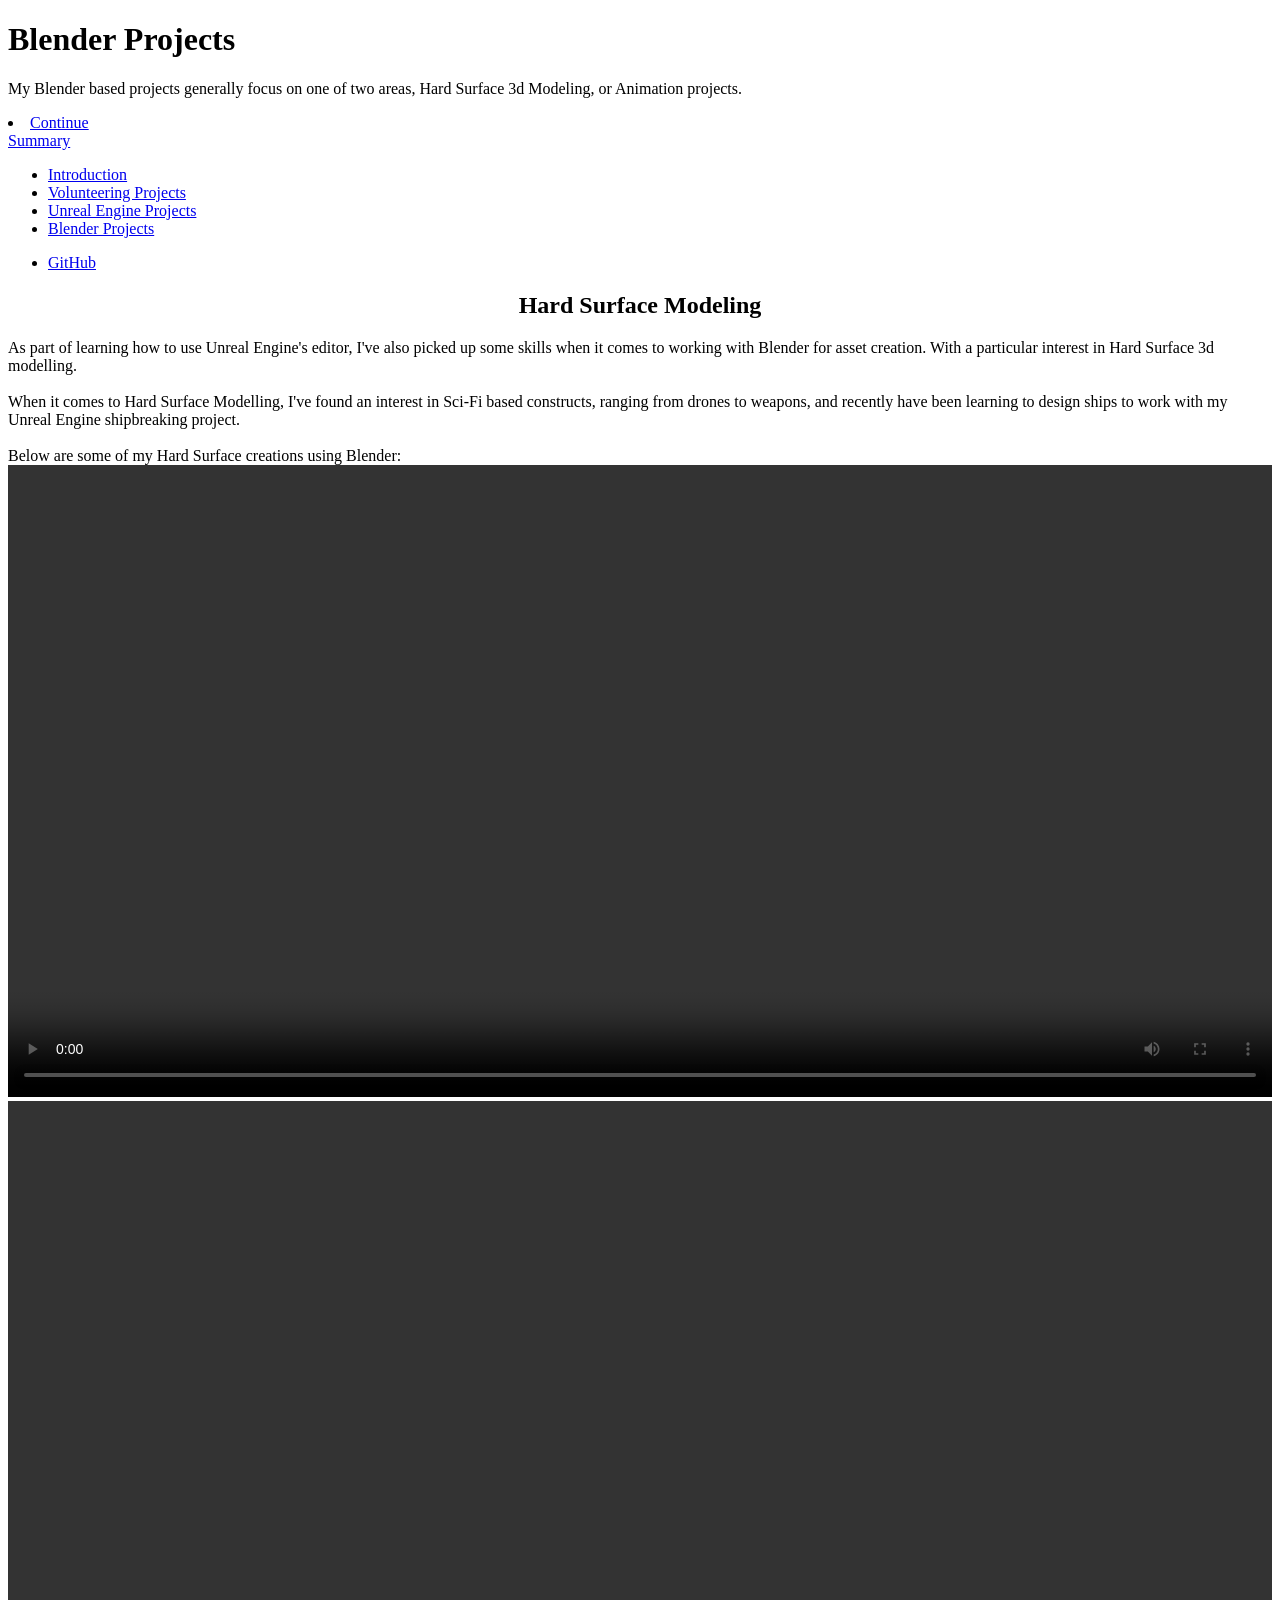
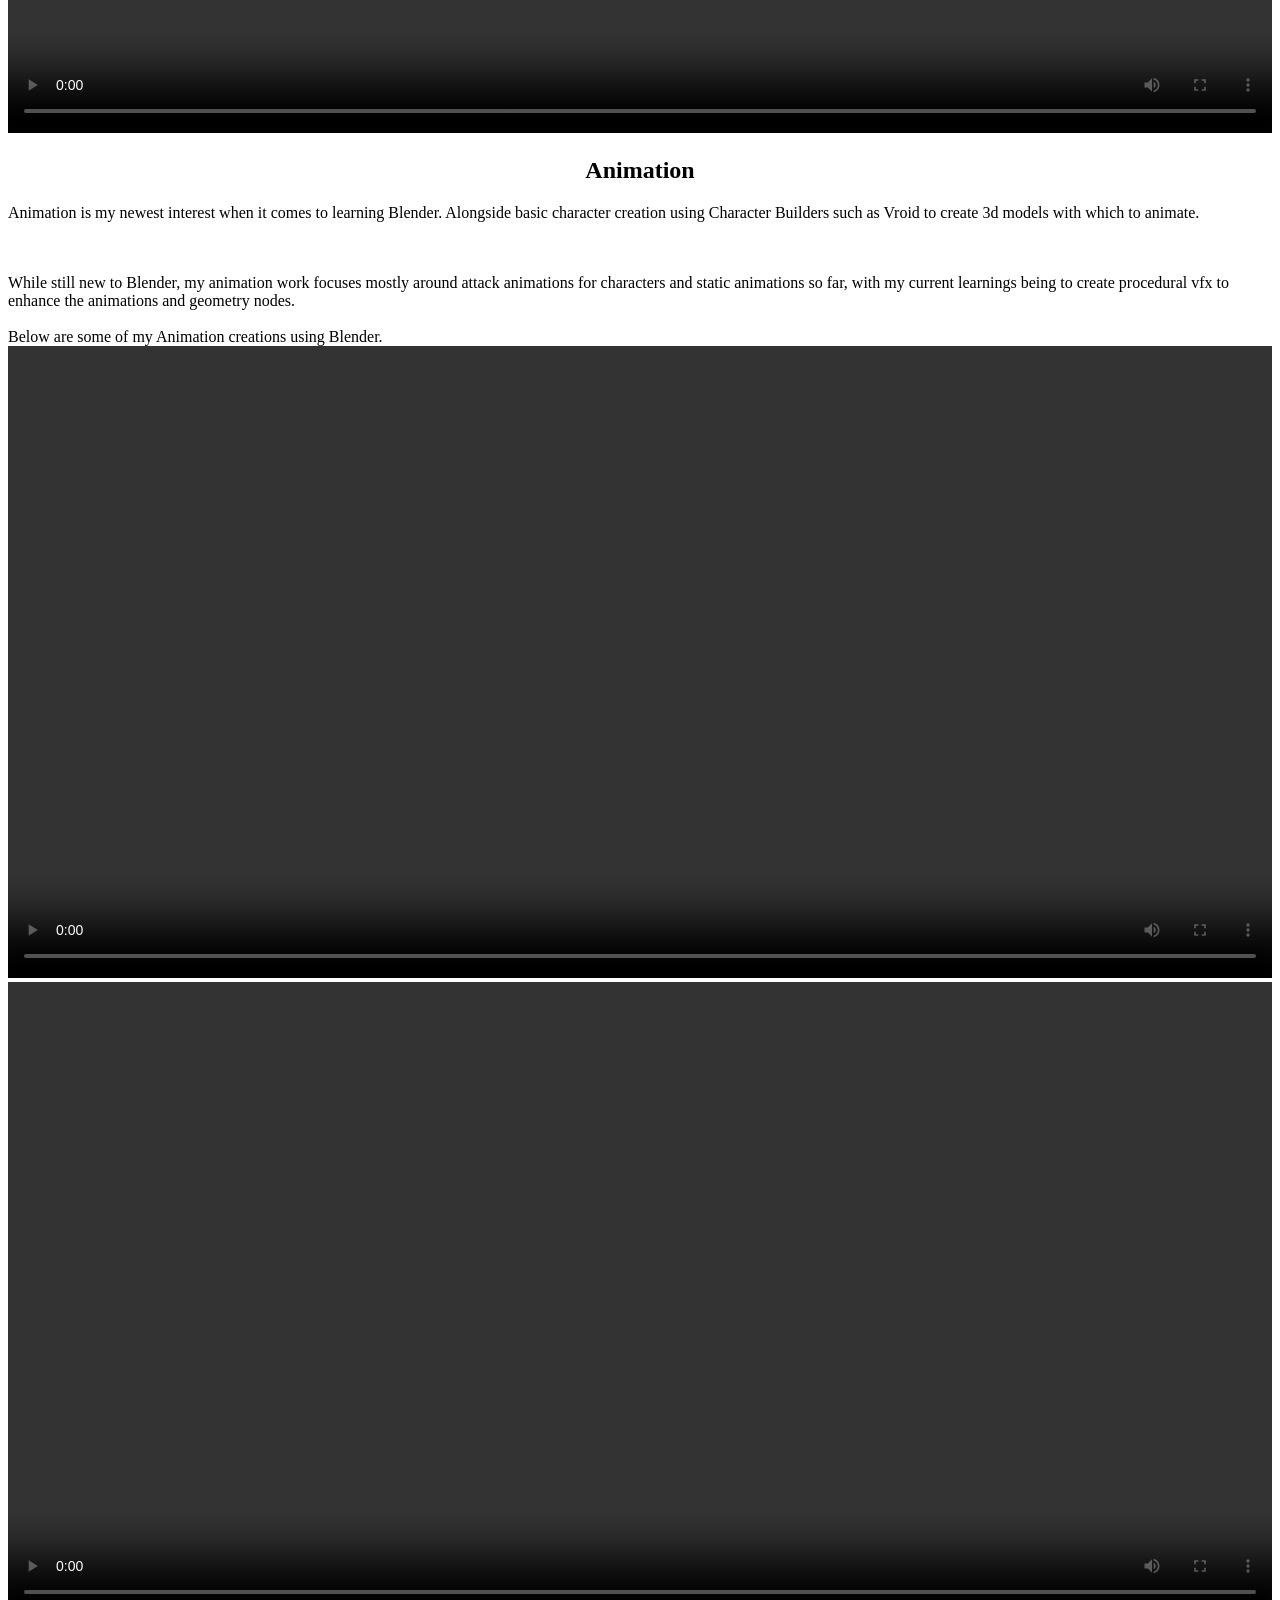
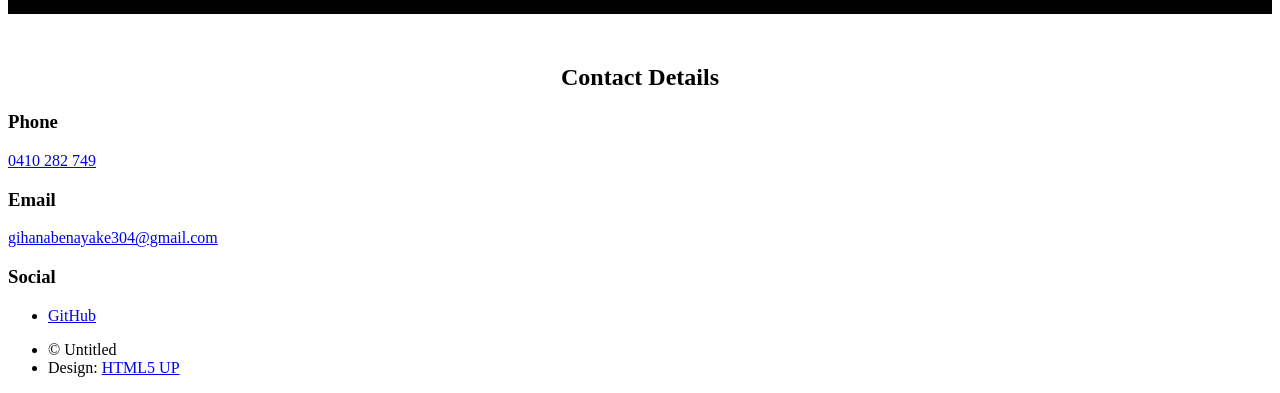
==== commit 38e64946: "Added Anims and Basic Models for Blender creations - Added Anims and Basic Models for Blender creati" ====
--- a/Subpages/BlenderProjects.html
+++ b/Subpages/BlenderProjects.html
@@ -39,12 +39,49 @@
 							<li class="active"><a href="../Subpages/BlenderProjects.html">Blender Projects</a></li>
 						</ul>
 						<ul class="icons">
-							<li><a href="#" class="icon brands fa-github"><span class="label">GitHub</span></a></li>
+							<li><a href="#" target="_blank" class="icon brands fa-github"><span class="label">GitHub</span></a></li>
 						</ul>
 					</nav>
 
 				<!-- Main -->
 					<div id="main">
+
+						<article>
+							<h2 align="center"> Hard Surface Modeling </h3>
+								<p>As part of learning how to use Unreal Engine's editor, I've also picked up some skills when it comes to working with Blender for asset creation. With a particular interest in Hard Surface 3d modelling.
+									<br />
+									<br /> When it comes to Hard Surface Modelling, I've found an interest in Sci-Fi based constructs, ranging from drones to weapons, and recently have been learning to design ships to work with my Unreal Engine shipbreaking project.
+									<br />
+									<br /> Below are some of my Hard Surface creations using Blender:
+									<br />
+									<video controls loop=True width="100%" height="auto" playbackrate="0.5">
+										<source src="../animated/Drone-EV0001-0690.mp4" type="video/mp4">
+										A video of a Drone created in Blender
+									</video>
+									<video controls loop=True width="100%" height="auto">
+										<source src="../animated/SphereDrone0001-0300.mp4" type="video/mp4">
+										A video of a Drone created in Blender
+									</video>
+								</p>
+						</article>
+
+						<article>
+							<h2 align="center"> Animation </h3>
+								<p>Animation is my newest interest when it comes to learning Blender. Alongside basic character creation using Character Builders such as Vroid to create 3d models with which to animate. </p>
+								<br />
+								<br /> While still new to Blender, my animation work focuses mostly around attack animations for characters and static animations so far, with my current learnings being to create procedural vfx to enhance the animations and geometry nodes.
+								<br />
+								<br /> Below are some of my Animation creations using Blender.
+								<br />
+								<video controls loop=True width="100%" height="auto">
+									<source src="../animated/Cube0001-0120.mp4" type="video/mp4">
+									A geometry nodes cube that splits into multiple cubes before seamlessly reforming back to its original shape
+								</video>
+								<video controls loop=True width="100%" height="auto" playbackrate="0.5">
+									<source src="../animated/SeraSwingRotation0001-0165.mp4" type="video/mp4">
+									A video of a greatsword attack.
+								</video>
+						</article>
 
 						
 						<!-- Footer -->
@@ -56,28 +93,8 @@
 
 				<!-- Footer -->
 					<footer id="footer">
-						<section>
-							<form method="post" action="#">
-								<div class="fields">
-									<div class="field">
-										<label for="name">Name</label>
-										<input type="text" name="name" id="name" />
-									</div>
-									<div class="field">
-										<label for="email">Email</label>
-										<input type="text" name="email" id="email" />
-									</div>
-									<div class="field">
-										<label for="message">Message</label>
-										<textarea name="message" id="message" rows="3"></textarea>
-									</div>
-								</div>
-								<ul class="actions">
-									<li><input type="submit" value="Send Message" /></li>
-								</ul>
-							</form>
-						</section>
 						<section class="split contact">
+							<h2 align="center"><br /> Contact Details </h2>
 							<section>
 								<h3>Phone</h3>
 								<p><a href="#">0410 282 749</a></p>
@@ -89,7 +106,7 @@
 							<section>
 								<h3>Social</h3>
 								<ul class="icons alt">
-									<li><a href="#" class="icon brands alt fa-github"><span class="label">GitHub</span></a></li>
+									<li><a href="#" target="_blank" class="icon brands alt fa-github"><span class="label">GitHub</span></a></li>
 								</ul>
 							</section>
 						</section>
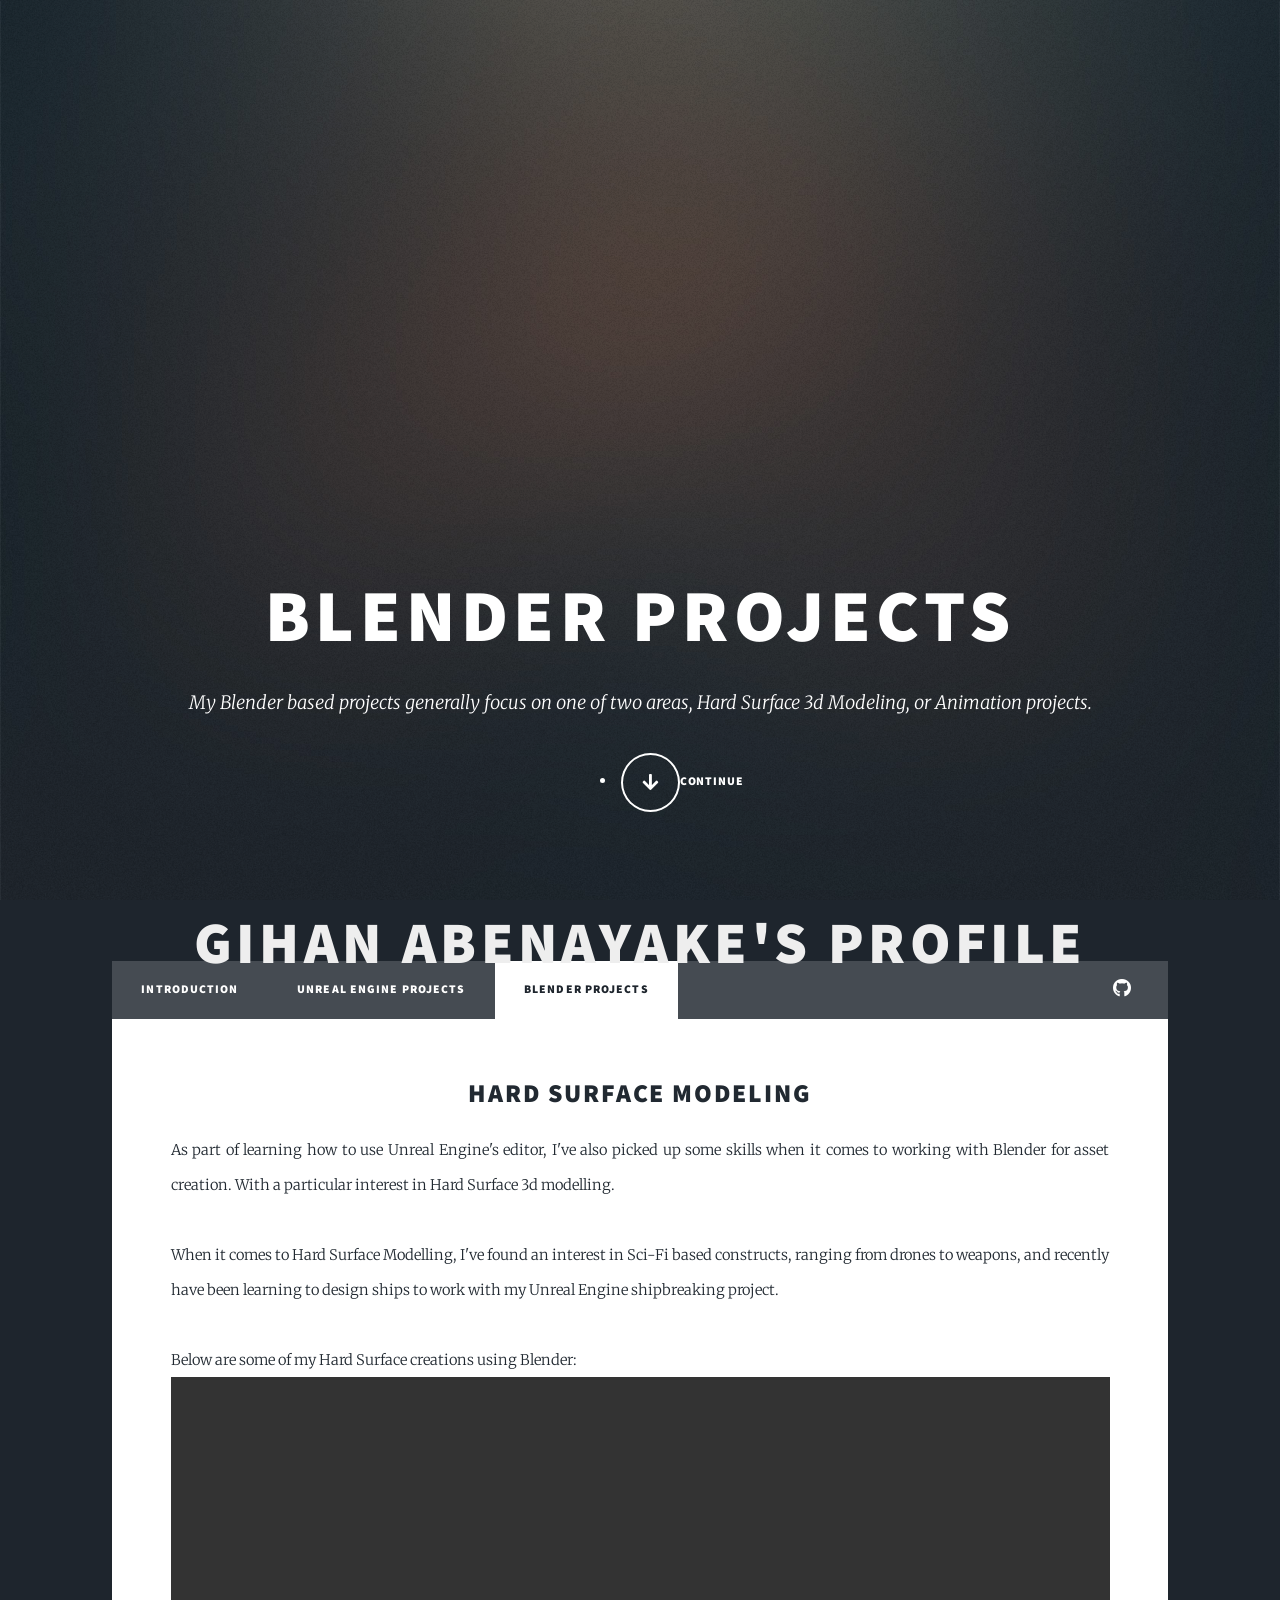
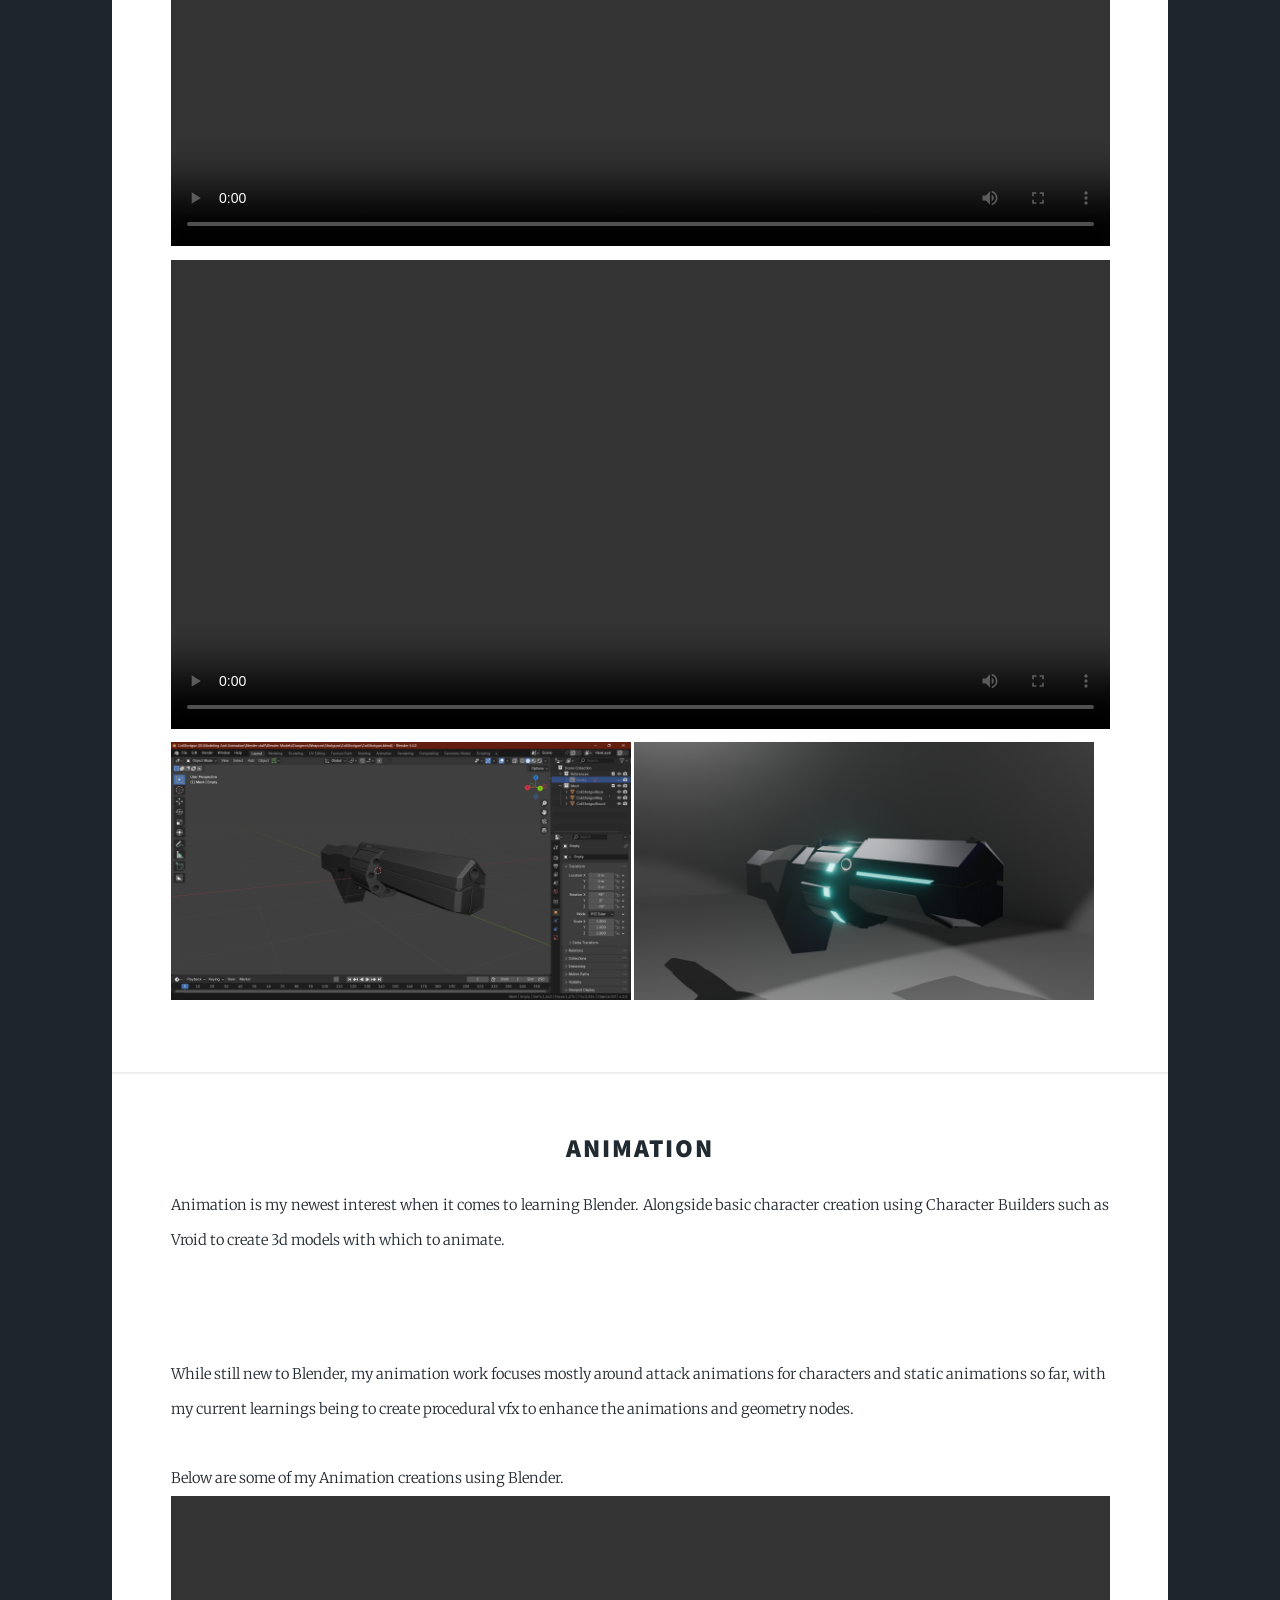
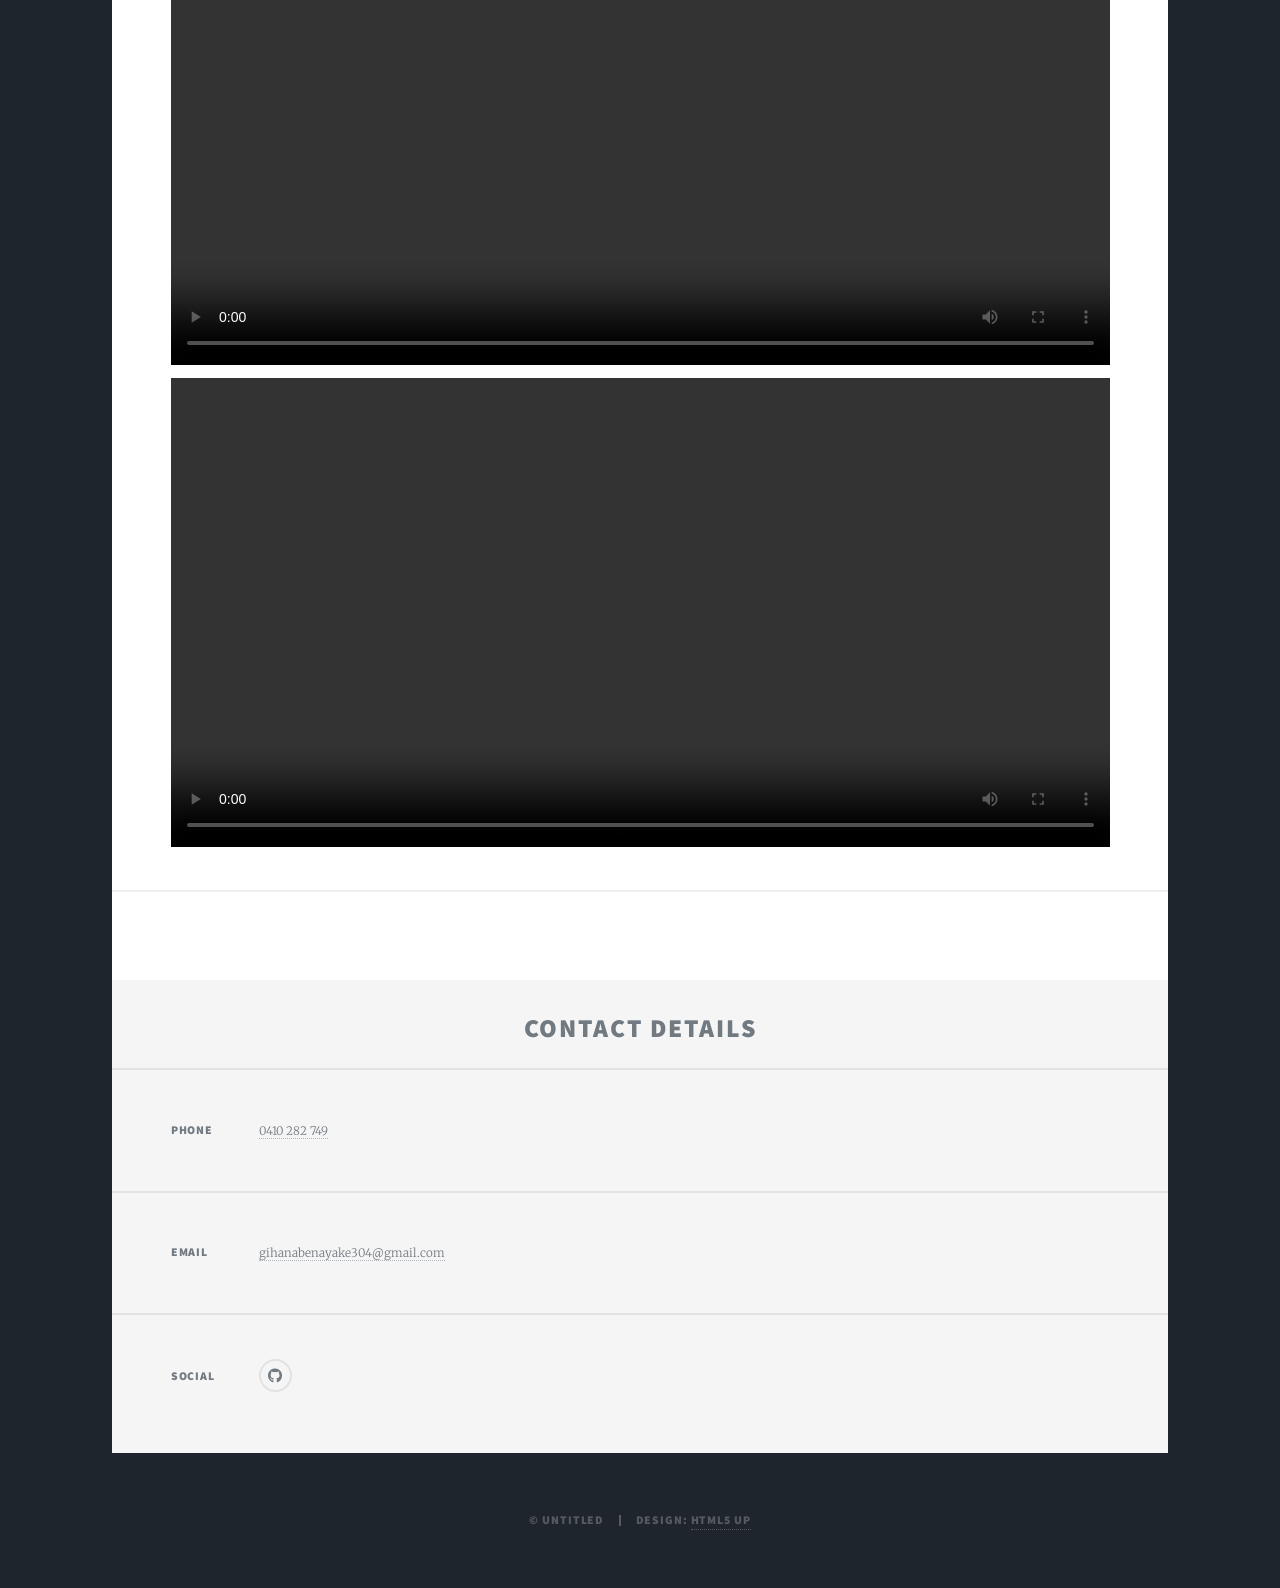
==== commit db8f2032: "Added Sticky Header with Name and Weapon Modeling  Images" ====
--- a/Subpages/BlenderProjects.html
+++ b/Subpages/BlenderProjects.html
@@ -25,21 +25,20 @@
 						</ul>
 					</div>
 
-				<!-- Header -->
-					<header id="header">
-						<a href="index.html" class="logo">Summary</a>
-					</header>
+					<div id="nameplate">
+						<h1>Gihan Abenayake's Profile</h1>
+					</div>
 
 				<!-- Nav -->
 					<nav id="nav">
 						<ul class="links">
 							<li><a href="../index.html">Introduction</a></li>
-							<li><a href="../Subpages/VolunteeringProjects.html">Volunteering Projects</a></li>
+							<!--<li><a href="../Subpages/VolunteeringProjects.html">Volunteering Projects</a></li>-->
 							<li><a href="../Subpages/UnrealEngineProjects.html">Unreal Engine Projects</a></li>
 							<li class="active"><a href="../Subpages/BlenderProjects.html">Blender Projects</a></li>
 						</ul>
 						<ul class="icons">
-							<li><a href="#" target="_blank" class="icon brands fa-github"><span class="label">GitHub</span></a></li>
+							<li><a href="https://bitbucket.org/gihanabenayake/athg/src/main/" target="_blank" class="icon brands fa-github"><span class="label">GitHub</span></a></li>
 						</ul>
 					</nav>
 
@@ -62,6 +61,7 @@
 										<source src="../animated/SphereDrone0001-0300.mp4" type="video/mp4">
 										A video of a Drone created in Blender
 									</video>
+									<img src="../images/CoilShotgunWIP.png" alt="Coil Shotgun" width="49%" height="auto"> <img src="../images/CoilShotgunRender.png" alt="Coil Shotgun Render" width="49%" height="auto">
 								</p>
 						</article>
 
@@ -106,7 +106,7 @@
 							<section>
 								<h3>Social</h3>
 								<ul class="icons alt">
-									<li><a href="#" target="_blank" class="icon brands alt fa-github"><span class="label">GitHub</span></a></li>
+									<li><a href="https://bitbucket.org/gihanabenayake/athg/src/main/" target="_blank" class="icon brands alt fa-github"><span class="label">GitHub</span></a></li>
 								</ul>
 							</section>
 						</section>
@@ -127,6 +127,7 @@
 			<script src="../assets/js/breakpoints.min.js"></script>
 			<script src="../assets/js/util.js"></script>
 			<script src="../assets/js/main.js"></script>
+			<script src="../assets/js/stickyheader.js"></script>
 
 	</body>
 </html>
--- a/assets/css/main.css
+++ b/assets/css/main.css
@@ -154,6 +154,18 @@
 		line-height: 2.375;
 	}
 
+	#nameplate {
+
+		padding: 1%;
+		top: 0;
+		text-align: center;
+		position: sticky;
+		z-index: 9999;
+		h1 {
+			color: #eeeeee;
+		}
+	}
+
 	a {
 		-moz-transition: color 0.2s ease-in-out, background-color 0.2s ease-in-out, border-color 0.2s ease-in-out, box-shadow 0.2s ease-in-out;
 		-webkit-transition: color 0.2s ease-in-out, background-color 0.2s ease-in-out, border-color 0.2s ease-in-out, box-shadow 0.2s ease-in-out;
@@ -262,7 +274,7 @@
 			display: block;
 			line-height: 1.75;
 			padding: 1rem 1.5rem;
-			overflow-x: auto;
+			
 		}
 
 	hr {
@@ -2110,7 +2122,7 @@
 			line-height: 4rem;
 			border-radius: 4rem;
 			text-indent: 4rem;
-			overflow: hidden;
+			
 			padding: 0;
 			white-space: nowrap;
 		}
@@ -2659,7 +2671,7 @@
 		}
 
 	a.image {
-		overflow: hidden;
+		
 	}
 
 		a.image img {
@@ -2907,7 +2919,7 @@
 		text-align: center;
 	}
 
-	header {
+	.header {
 		cursor: default;
 	}
 
@@ -3004,7 +3016,7 @@
 
 	.table-wrapper {
 		-webkit-overflow-scrolling: touch;
-		overflow-x: auto;
+	
 	}
 
 	table {
@@ -3224,7 +3236,7 @@
 		transition: opacity 0.5s ease;
 		position: relative;
 		z-index: 1;
-		overflow: hidden;
+		
 	}
 
 		#wrapper > .bg {
@@ -3619,7 +3631,6 @@
 		height: 4rem;
 		line-height: 4rem;
 		margin: -4rem auto 0 auto;
-		overflow: hidden;
 		padding: 0 2rem 0 0;
 		position: relative;
 		width: calc(100% - 4rem);
@@ -4567,7 +4578,7 @@
 		color: #212931;
 		height: 100%;
 		max-width: 80%;
-		overflow-y: auto;
+
 		padding: 3rem 2rem;
 		position: fixed;
 		right: 0;
